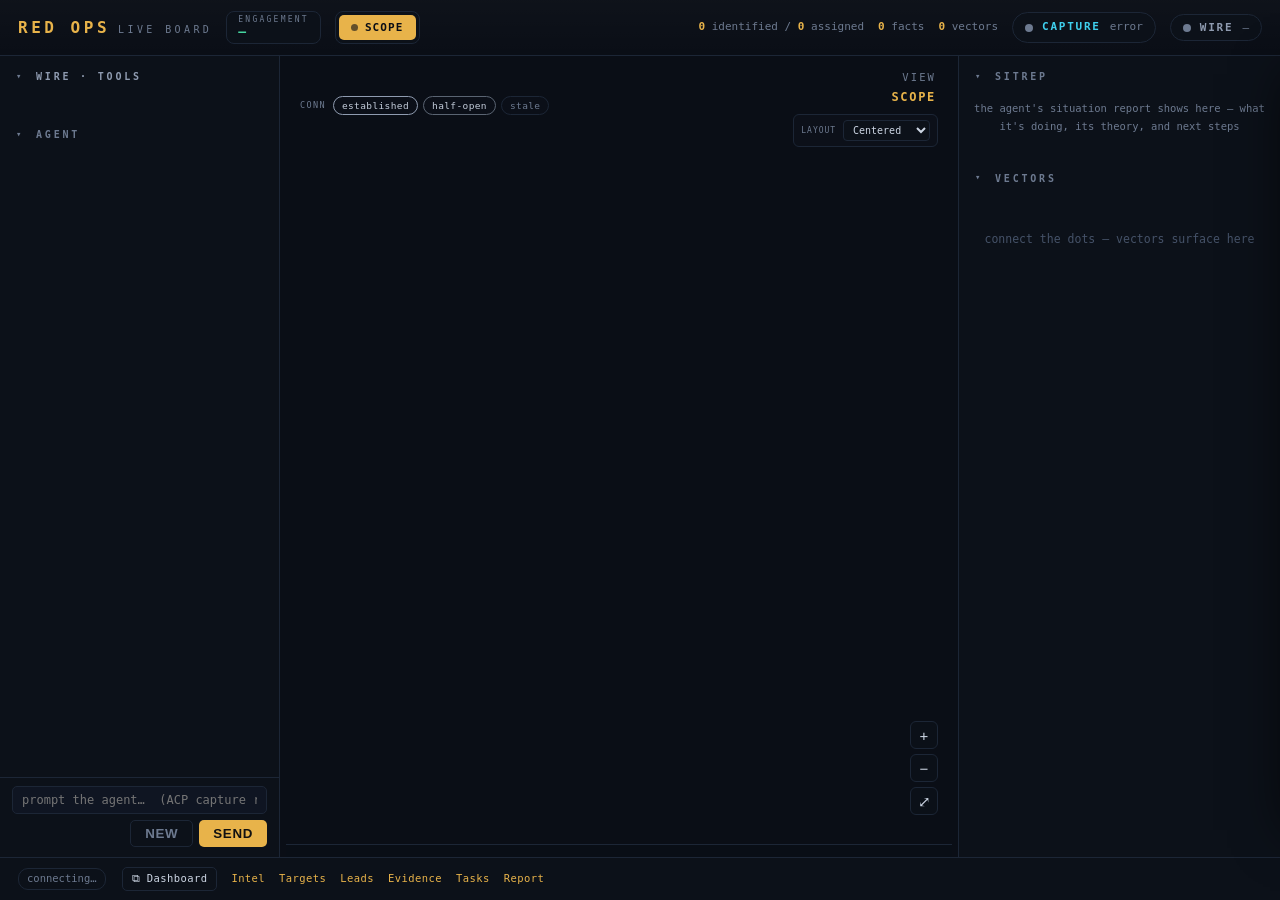
==== redops/static/board.html @ c642d0fd "Publish generic RedOps with complete report capture" ====
<!doctype html>
<html lang="en">
<head>
<meta charset="utf-8">
<meta name="viewport" content="width=device-width, initial-scale=1">
<title>RedOps — Live Board</title>
<style>
  :root{
    --ink:#0a0e16; --panel:#0f1522; --panel-2:#0c1119; --line:#1c2636;
    --text:#cdd6e4; --dim:#6d7a90; --faint:#455268;
    --amber:#e8b34a; --amber-dim:#9c7a34; --steel:#6f8fb8; --cyan:#3fd0ee;
    --teal:#45d6a0; --strike:#ff466a; --gold:#e8c24a;
    --mono:ui-monospace,"SF Mono","JetBrains Mono",Menlo,Consolas,monospace; color-scheme:dark;
  }
  *{box-sizing:border-box;margin:0;padding:0}
  html,body{height:100%}
  body{background:var(--ink);
    color:var(--text); font-family:var(--mono); font-size:13px; line-height:1.5; overflow:hidden;
    -webkit-font-smoothing:antialiased;}
  .app{display:grid; grid-template-rows:auto minmax(0,1fr) auto; height:100vh}
  header{display:flex; flex-wrap:wrap; align-items:center; gap:14px; padding:11px 18px; min-width:0; border-bottom:1px solid var(--line);
    background:linear-gradient(180deg, rgba(255,255,255,.02), transparent)}
  .brand b{font-size:16px; letter-spacing:.22em; color:var(--amber)}
  .brand span{font-size:10px; letter-spacing:.34em; color:var(--dim); margin-left:8px}
  .eng{display:flex; flex-direction:column; line-height:1.15; padding:3px 11px; border:1px solid var(--line);
    border-radius:8px; background:var(--panel-2); max-width:22vw}
  .eng .lbl{font-size:8px; letter-spacing:.28em; color:var(--dim)}
  .eng b{font-size:13px; color:var(--teal); white-space:nowrap; overflow:hidden; text-overflow:ellipsis}
  .switcher{display:flex; gap:2px; padding:3px; border:1px solid var(--line); border-radius:8px;
    background:var(--panel-2); max-width:46vw; min-width:0; overflow-x:auto}
  .switcher button{font-family:var(--mono); font-size:11px; letter-spacing:.1em; color:var(--dim);
    background:none; border:none; padding:6px 12px; border-radius:5px; cursor:pointer; transition:.15s;
    display:flex; align-items:center; gap:7px; white-space:nowrap}
  .switcher button:hover{color:var(--text); background:rgba(255,255,255,.03)}
  .switcher button.on{color:var(--ink); background:var(--amber); font-weight:600}
  .switcher button .st{width:7px;height:7px;border-radius:50%;background:var(--dim)}
  .switcher button .st.rooted{background:var(--teal);box-shadow:0 0 6px var(--teal)}
  .switcher button .st.foothold{background:var(--cyan);box-shadow:0 0 6px var(--cyan)}
  .switcher button .st.identified{background:var(--amber)}
  .switcher button .st.flagged{background:var(--strike)}
  .switcher button.on .st{background:rgba(10,14,22,.6);box-shadow:none}
  .spacer{flex:1}
  .stats{display:flex; gap:14px; font-size:11px; color:var(--dim)}
  .stats b{color:var(--amber); font-variant-numeric:tabular-nums}
  .agent{display:flex; align-items:center; gap:9px; font-size:11px; padding:6px 12px;
    border:1px solid var(--line); border-radius:20px; background:var(--panel-2)}
  .agent .dot{width:8px;height:8px;border-radius:50%;background:var(--dim)}
  .agent .dot.ok{background:var(--teal);box-shadow:0 0 10px var(--teal);animation:breathe 1.6s ease-in-out infinite}
  .agent .dot.off{background:var(--amber);box-shadow:0 0 8px rgba(232,179,74,.5)}
  .agent .dot.bad{background:var(--strike);box-shadow:0 0 10px var(--strike);animation:breathe 1s ease-in-out infinite}
  @keyframes breathe{0%,100%{opacity:.45}50%{opacity:1}}
  .agent b{color:var(--cyan); letter-spacing:.16em} .agent .stat{color:var(--dim)}
  .wpill{cursor:pointer; font-family:inherit; font-size:11px} .wpill:hover{border-color:var(--amber)}
  .wpill b{color:#8f9bb0}

  main{display:grid; grid-template-columns:min(35vw, var(--lw,280px)) 6px minmax(0,1fr) 6px min(35vw, var(--rw,322px)); min-height:0; min-width:0}
  /* drag-resize gutters (rail widths + pane heights); sizes persist */
  .gut{z-index:6}
  .gut.gv{cursor:col-resize} .gut.gv:hover,.gut.gv.drag{background:var(--amber)}
  .gut.gh{cursor:row-resize; flex:none; height:6px; margin:0 12px} .gut.gh:hover,.gut.gh.drag{background:var(--amber)}
  .rail{border-right:1px solid var(--line); display:flex; flex-direction:column; min-height:0; min-width:0; background:var(--panel-2)}
  .rail.right{border-right:none; border-left:1px solid var(--line)}
  .rail h2{font-size:10px; letter-spacing:.28em; color:var(--dim); padding:13px 16px 10px;
    display:flex; align-items:center; gap:8px}
  .rail h2::before{content:"";width:16px;height:1px;background:var(--amber-dim)}
  .rail h2.wirehead{color:#8f9bb0}
  .rail h2.wirehead::before{background:#6f8fb8}
  /* what's running right now */
  .running{display:none; flex:none; padding:0 12px 8px; flex-direction:column; gap:4px}
  .running .run-h{font-size:8.5px; letter-spacing:.18em; color:var(--dim); margin:2px 0 4px}
  .running .run{display:flex; align-items:center; gap:7px; font-size:10.5px; color:var(--text);
    padding:5px 8px; border:1px solid var(--line); border-radius:6px; background:rgba(63,208,238,.05)}
  .running .run.queued{background:rgba(232,179,74,.05); color:var(--dim)}
  .running .run .rd{width:7px; height:7px; border-radius:50%; background:var(--teal); flex:none;
    box-shadow:0 0 7px var(--teal); animation:pulse 1.1s ease-in-out infinite}
  .running .run.queued .rd{background:var(--amber); box-shadow:none; animation:none}
  .running .run b{color:var(--teal); font-weight:600} .running .run.queued b{color:var(--amber)}
  .running .run .rip{color:var(--steel,#8f9bb0)}
  .running .run .rt{margin-left:auto; color:var(--dim); font-variant-numeric:tabular-nums}
  /* HELD — waiting on the operator. Must read as a decision to make, not noise. */
  .running .run-h .held{color:var(--red,#e2564a); font-weight:700}
  .running .run.held{background:rgba(226,86,74,.09); border-color:rgba(226,86,74,.45); color:var(--text)}
  .running .run.held .rd{background:var(--red,#e2564a); box-shadow:none; animation:none}
  .running .run.held b{color:var(--red,#e2564a)}
  .running .run.held .rt{color:var(--red,#e2564a); font-weight:600}
  .running .run .qbtn{font-family:inherit; font-size:9.5px; padding:2px 7px; margin-left:6px;
    border-radius:4px; border:1px solid var(--line); background:transparent; color:var(--dim);
    cursor:pointer}
  .running .run .qbtn.go{border-color:var(--teal); color:var(--teal)}
  .running .run .qbtn:hover{background:rgba(255,255,255,.07)}
  @keyframes pulse{0%,100%{opacity:1}50%{opacity:.35}}
  /* collapsible panes */
  .pane{display:flex; flex-direction:column; min-height:0; min-width:0}
  .pane.grow{flex:1}
  .pane:not(.grow){flex:none; max-height:42%}   /* content-sized by default; drag sets an explicit height */
  .pane.collapsed{height:auto!important; max-height:none}
  .rail .pane + .pane .collapser{border-top:1px solid var(--line)}
  .collapser{cursor:pointer; user-select:none}
  .collapser::before{display:none}
  .collapser .cav{display:inline-block; width:12px; font-size:9px; color:var(--dim); transition:transform .15s}
  .pane.collapsed{flex:none; max-height:none}
  .pane.collapsed .cav{transform:rotate(-90deg)}
  .pane.collapsed .ticker,.pane.collapsed .vectors,.pane.collapsed .sitrep,
  .pane.collapsed .running,.pane.collapsed #promptbar{display:none}
  .ticker{flex:1; overflow-y:auto; padding:0 12px 14px; display:flex; flex-direction:column; gap:2px; min-height:0}
  .tick{display:grid; grid-template-columns:58px 1fr; gap:8px; align-items:start; padding:5px 6px;
    border-radius:4px; font-size:11.5px; animation:slideIn .28s ease}
  .tick .m{color:var(--text); word-break:break-word; white-space:pre-wrap}
  .tick.k-reasoning .m{color:var(--dim);font-style:italic}
  .tick.tk-mute{opacity:.4}
  /* the TYPE tag chip — scannable denotation per entry */
  .tk-lead{display:flex; flex-direction:column; gap:2px; margin-top:2px}
  .tk-time{font-size:8px; color:var(--dim); text-align:center; font-variant-numeric:tabular-nums; letter-spacing:.02em}
  .tk-tag{font-size:8px; font-weight:700; letter-spacing:.06em; text-align:center;
    padding:2px 0; border-radius:3px; border:1px solid transparent; white-space:nowrap; overflow:hidden}
  .d-think{color:#6a7688;border-color:#3a4353}
  .d-tool{color:#7fb2e8;border-color:#345168;background:rgba(63,120,200,.1)}
  .d-out{color:#3fd0ee;border-color:#2a5a66}
  .d-fact{color:#e8b34a;border-color:#6a5426;background:rgba(232,179,74,.1)}
  .d-perm{color:#ff8a5b;border-color:#7a4126;background:rgba(255,138,91,.12)}
  .d-prompt{color:#e8b34a;border-color:var(--amber);background:rgba(232,179,74,.16)}
  .d-wire{color:#8f9bb0;border-color:#3a4353}
  .d-cb{color:#ff466a;border-color:var(--red);background:rgba(255,70,106,.14)}
  .d-err{color:#ff466a;border-color:#7a2636} .d-act{color:#9fb0c8;border-color:#3a4353}
  .d-note{color:#5fb0c0;border-color:#2a4a52} .d-mute{color:#5a6472;border-color:#2a323e}
  .tick.clip{cursor:pointer} .tick.clip:hover{background:rgba(255,255,255,.035)}
  .tk-el{color:var(--dim);font-size:9px} .tk-full{color:var(--teal);font-size:10px;text-decoration:none;margin-left:6px}
  .tk-full:hover{text-decoration:underline}
  @keyframes slideIn{from{opacity:0;transform:translateX(-8px)}to{opacity:1;transform:none}}

  .board{position:relative; min-width:0; overflow:hidden}
  canvas{display:block; width:100%; height:100%; cursor:grab}
  canvas:active{cursor:grabbing}
  canvas.pick{cursor:pointer}
  .legend{position:absolute; left:0; right:0; bottom:0; display:flex; gap:12px; font-size:10px;
    color:var(--dim); padding:6px 12px; background:rgba(10,14,22,.96); border-top:1px solid var(--line);
    overflow-x:auto; white-space:nowrap; pointer-events:auto}
  .legend span{display:flex;align-items:center;gap:6px;flex:none} .legend i{width:9px;height:9px;border-radius:2px}
  .phase{position:absolute; right:16px; top:14px; font-size:10.5px; letter-spacing:.2em; color:var(--dim); text-align:right}
  .phase b{display:block;color:var(--amber);font-size:12px;letter-spacing:.14em;margin-top:2px}
  .layout-picker{position:absolute; right:14px; top:58px; z-index:4; display:flex; align-items:center; gap:7px;
    padding:5px 7px; border:1px solid var(--line); border-radius:6px; background:rgba(12,17,25,.92)}
  .layout-picker label{font-size:8px; letter-spacing:.12em; color:var(--dim)}
  .layout-picker select{font:10px var(--mono); color:var(--text); background:var(--panel-2);
    border:1px solid var(--line); border-radius:4px; padding:3px 5px; cursor:pointer}
  .layout-picker select:focus{outline:1px solid var(--amber)}
  .hint{position:absolute; left:50%; top:16px; transform:translateX(-50%); font-size:10.5px;
    letter-spacing:.1em; color:var(--faint); pointer-events:none}
  .boardempty{position:absolute; inset:0; display:grid; place-items:center; text-align:center;
    color:var(--faint); font-size:12px; line-height:1.8; pointer-events:none}

  .vectors{flex:1; overflow-y:auto; padding:4px 14px 14px; display:flex; flex-direction:column; gap:10px}
  /* SITREP — the agent's own "what/why" briefing, surfaced on the board */
  #pane-sitrep{flex:none; max-height:38%}
  /* A saved or dragged height must leave room for the pane below it. */
  .pane.resized{max-height:calc(100% - 96px)!important}
  .sitrep{flex:1; min-height:0; overflow-y:auto; padding:2px 12px 12px; display:flex; flex-direction:column; gap:7px}
  .sitrep .sr-row{display:flex; flex-direction:column; gap:2px}
  .sitrep .sr-l{font-size:8px; letter-spacing:.16em; color:var(--dim)}
  .sitrep .sr-v{font-size:11.5px; color:var(--text); line-height:1.35; white-space:pre-wrap; word-break:break-word;
    border-left:2px solid var(--line); padding-left:8px}
  .sitrep .sr-intent .sr-l{color:var(--amber)} .sitrep .sr-intent .sr-v{border-left-color:var(--amber)}
  .sitrep .sr-doing .sr-l{color:var(--teal)} .sitrep .sr-doing .sr-v{border-left-color:var(--teal)}
  .sitrep .sr-next .sr-l{color:var(--steel,#6f8fb8)} .sitrep .sr-next .sr-v{border-left-color:var(--steel,#6f8fb8)}
  .sr-ago{margin-left:auto; font-size:8px; letter-spacing:.05em; color:var(--dim); font-weight:400}
  .sr-stale{color:var(--amber); font-weight:600; letter-spacing:.04em}
  .sitrep .empty{color:var(--dim); font-size:10.5px; padding:4px 0}
  .empty{color:var(--faint); font-size:11.5px; text-align:center; padding:30px 10px; line-height:1.7}
  .card{border:1px solid var(--line); border-left:2px solid var(--edge,var(--steel)); border-radius:7px;
    background:linear-gradient(180deg, var(--wash,transparent), var(--panel)); padding:11px 12px}
  .card.op{--edge:var(--strike); --wash:rgba(255,70,106,.06)}
  .card.lead{--edge:var(--amber); --wash:rgba(232,179,74,.05)}
  .card .top{display:flex; align-items:center; justify-content:space-between; gap:8px; margin-bottom:6px}
  .card .rule{font-size:9px; letter-spacing:.14em; color:var(--edge); border:1px solid var(--edge);
    padding:2px 6px; border-radius:4px; opacity:.85}
  .card .sc{font-size:10.5px; color:var(--amber); font-variant-numeric:tabular-nums}
  .card h3{font-size:12.5px; color:#e9eef6; margin-bottom:5px; font-weight:600; line-height:1.35}
  .card p{font-size:11px; color:var(--dim); line-height:1.5; margin-bottom:8px}
  .card .facts{display:flex; flex-direction:column; gap:3px} .card .fct{font-size:10px; color:var(--steel)}
  .card .fct b{color:var(--amber);font-weight:500}
  .card .seen{font-size:9px; letter-spacing:.1em; color:var(--strike); margin-top:8px} .card .seen::before{content:"◉ "}

  footer{display:flex; align-items:center; gap:16px; padding:9px 18px; border-top:1px solid var(--line);
    font-size:10.5px; color:var(--dim); background:var(--panel-2)}
  footer .toollinks{display:flex; flex-wrap:wrap; gap:14px; align-items:center; flex:1 1 auto; min-width:0}
  footer a{color:var(--amber); text-decoration:none; letter-spacing:.04em} footer a:hover{text-decoration:underline}
  footer .toollinks a:first-child{color:var(--text); border:1px solid var(--line); padding:3px 9px; border-radius:5px}
  footer .toollinks a:first-child:hover{border-color:var(--amber); text-decoration:none}
  /* the composer lives at the bottom of the AGENT pane — one chat with the LLM */
  #promptbar{display:flex; flex-direction:column; gap:6px; flex:none; min-width:0;
    padding:8px 12px 10px; border-top:1px solid var(--line); background:var(--panel-2)}
  #promptin{width:100%; box-sizing:border-box; background:var(--panel,#111); color:var(--text);
    border:1px solid var(--line); border-radius:5px; padding:6px 9px; font-family:inherit; font-size:12px}
  #promptin:focus{outline:none; border-color:var(--amber)}
  .composerbtns{display:flex; gap:6px; justify-content:flex-end}
  #promptbar button{background:var(--amber); color:#111; border:0; border-radius:5px;
    padding:5px 14px; font-weight:600; letter-spacing:.05em; cursor:pointer}
  #promptbar button:disabled{opacity:.4; cursor:not-allowed}
  #promptbar #newconvo{background:transparent; color:var(--dim); border:1px solid var(--line)}
  /* "what's running now" strip + STOP */
  .agentrun{flex:none; display:flex; align-items:center; gap:8px; margin:0 12px 6px;
    padding:7px 9px; border:1px solid var(--amber); border-radius:7px; background:rgba(232,179,74,.08)}
  .agentrun .ar-dot{width:8px;height:8px;border-radius:50%;background:var(--amber);flex:none;
    box-shadow:0 0 8px var(--amber); animation:arpulse 1.1s ease-in-out infinite}
  @keyframes arpulse{0%,100%{opacity:.35}50%{opacity:1}}
  .agentrun .ar-body{flex:1; min-width:0}
  .agentrun .ar-h{font-size:8.5px; letter-spacing:.16em; color:var(--amber)}
  .agentrun .ar-prompt{font-size:11px; color:var(--text); white-space:nowrap; overflow:hidden; text-overflow:ellipsis}
  .agentrun #ar-stop{flex:none; font-family:var(--mono); font-size:10px; font-weight:700; padding:5px 9px;
    border-radius:5px; cursor:pointer; border:1px solid var(--red); color:var(--red); background:rgba(255,70,106,.08)}
  .agentrun #ar-stop:hover{background:rgba(255,70,106,.2)}
  /* stalled = "running" but no events for a while (likely stuck, not busy) */
  .agentrun.stalled{border-color:var(--red); background:rgba(255,70,106,.08)}
  .agentrun.stalled .ar-dot{background:var(--red); box-shadow:0 0 8px var(--red); animation:none}
  .agentrun.stalled .ar-h{color:var(--red)}
  .ar-stall{color:var(--red); font-weight:700}
  /* scope zoom controls */
  .zoomui{position:absolute; right:14px; bottom:42px; display:flex; flex-direction:column; gap:5px; z-index:4}
  .zoomui button{width:28px; height:28px; border:1px solid var(--line); background:rgba(12,17,25,.85);
    color:var(--text); border-radius:6px; font-size:15px; cursor:pointer; line-height:1}
  .zoomui button:hover{border-color:var(--amber); color:var(--amber)}
  /* connection filter */
  .flowfilter{position:absolute; left:14px; top:40px; display:flex; align-items:center; gap:5px; z-index:4}
  .flowfilter .ff-l{font-size:8.5px; letter-spacing:.16em; color:var(--dim); margin-right:2px}
  .flowfilter button{font-family:var(--mono); font-size:9.5px; letter-spacing:.04em; cursor:pointer;
    padding:3px 8px; border-radius:11px; border:1px solid var(--line); background:rgba(12,17,25,.7);
    color:var(--dim)}
  .flowfilter button.on{color:#c3ccda; border-color:#5a6472}
  .flowfilter button[data-b="est"].on{color:#c3ccda; border-color:#8f9bb0}
  .flowfilter button[data-b="stale"].on{color:#8a93a2; border-color:#48505e}
  .flowfilter button:hover{border-color:var(--amber)}
  /* connection (thread) details popup */
  #flowpop{position:fixed; display:none; z-index:60; width:250px; background:rgba(12,17,25,.97);
    border:1px solid var(--line); border-left:2px solid #8f9bb0; border-radius:7px; padding:10px 12px;
    box-shadow:0 16px 44px -16px #000; font-size:11px; color:var(--text)}
  #flowpop .fp-h{font-size:9px; letter-spacing:.16em; color:#8f9bb0; margin-bottom:6px}
  #flowpop .fp-h.in{color:var(--strike)}
  #flowpop.in{border-left-color:var(--strike)}
  #flowpop .fp-r{font-size:12px; margin-bottom:4px} #flowpop .fp-r b{color:var(--text)}
  #flowpop .fp-p{color:var(--dim); font-size:10px}
  #flowpop .fp-s{color:var(--steel,#8f9bb0); margin-bottom:5px} #flowpop .fp-s b{color:var(--amber)}
  #flowpop .fp-t{color:var(--dim); font-size:9.5px; line-height:1.5; margin-bottom:7px}
  #flowpop .fp-w{color:var(--dim); font-size:10.5px; line-height:1.5; border-top:1px solid var(--line); padding-top:7px}
  #permwrap{position:fixed; right:16px; bottom:60px; width:360px; max-width:calc(100vw - 32px);
    display:flex; flex-direction:column; gap:8px; z-index:40}
  .permcard{background:var(--panel,#141414); border:1px solid var(--amber); border-radius:8px;
    padding:10px 12px; box-shadow:0 6px 24px rgba(0,0,0,.5)}
  .permcard .ptool{font-weight:600; color:var(--amber); margin-bottom:4px}
  .permcard pre{white-space:pre-wrap; word-break:break-word; margin:4px 0; font-size:11px;
    color:var(--text); max-height:120px; overflow:auto}
  .permcard .pverdict{font-size:11px; margin:4px 0}
  .permcard .pverdict.inscope{color:#6fcf6f} .permcard .pverdict.oos{color:#e06c6c}
  .permcard .popts{display:flex; gap:6px; flex-wrap:wrap; margin-top:6px}
  .permcard .popts button{background:transparent; color:var(--text); border:1px solid var(--line);
    border-radius:5px; padding:4px 9px; cursor:pointer; font-family:inherit; font-size:11px}
  .permcard .popts button:hover{border-color:var(--amber); color:var(--amber)}
  .pill{padding:2px 8px;border:1px solid var(--line);border-radius:10px;color:var(--dim)}
  /* node inspector (see + do) */
  #inspector{position:fixed; top:50px; right:0; bottom:46px; width:390px; max-width:94vw;
    background:linear-gradient(180deg,#0f1522,#0c1119); border-left:1px solid var(--line);
    transform:translateX(102%); transition:transform .22s cubic-bezier(.2,.8,.2,1); z-index:45;
    display:flex; flex-direction:column; box-shadow:-24px 0 50px -24px rgba(0,0,0,.7)}
  #inspector.open{transform:none}
  #inspector .ihead{display:flex; align-items:flex-start; gap:10px; padding:14px 16px 10px; border-bottom:1px solid var(--line)}
  #inspector .ihead .tt{flex:1; min-width:0}
  #inspector .ihead h3{font-size:15px; color:#eef2f8; word-break:break-all; line-height:1.25}
  #inspector .ihead .meta{font-size:10.5px; color:var(--dim); letter-spacing:.08em; margin-top:3px}
  #inspector .ihead .badge{display:inline-block; font-size:9px; letter-spacing:.12em; padding:2px 7px;
    border-radius:4px; border:1px solid currentColor; margin-right:5px}
  #inspector .x{background:none; border:0; color:var(--dim); font-size:20px; cursor:pointer; line-height:1; padding:0 2px}
  #inspector .x:hover{color:var(--text)}
  #inspector .ibody{flex:1; overflow-y:auto; padding:12px 16px 18px}
  #inspector .sect{margin-bottom:16px}
  #inspector .sect h4{font-size:9.5px; letter-spacing:.24em; color:var(--dim); margin-bottom:8px;
    display:flex; align-items:center; gap:8px}
  #inspector .sect h4::before{content:"";width:14px;height:1px;background:var(--amber-dim)}
  #inspector .actions{display:flex; flex-wrap:wrap; gap:6px}
  #inspector .act{font-family:inherit; font-size:11px; letter-spacing:.03em; padding:7px 11px; cursor:pointer;
    border-radius:6px; border:1px solid var(--line); background:var(--panel-2); color:var(--text); transition:.14s}
  #inspector .act:hover{border-color:var(--amber); color:var(--amber); box-shadow:0 0 12px -4px var(--amber)}
  #inspector .act.go{border-color:var(--amber); color:var(--amber); background:rgba(232,179,74,.08)}
  #inspector .act.state{border-color:var(--cyan); color:var(--cyan)}
  #inspector .act.state.on{border-color:var(--cyan); color:#0c1119; background:var(--cyan)}
  #inspector .act.tool{border-color:var(--teal); color:var(--teal)}
  #inspector .act.tool:hover{box-shadow:0 0 12px -4px var(--teal)}
  #inspector .row{font-size:11.5px; color:var(--text); padding:5px 8px; border-radius:5px; margin-bottom:3px;
    background:rgba(255,255,255,.02); display:flex; gap:8px; align-items:baseline}
  #inspector .row .p{color:var(--amber); flex:none} #inspector .row .o{color:var(--steel); word-break:break-all}
  #inspector .row.vec{border-left:2px solid var(--strike); background:rgba(255,70,106,.05)}
  #inspector .row.ev{background:none; padding:3px 0; color:var(--dim); font-size:10.5px}
  #inspector .row.ev.k-output{color:var(--teal)} #inspector .row.ev.k-fact{color:var(--amber)}
  #inspector .none{color:var(--faint); font-size:11px; font-style:italic}
  #inspector .reveal{cursor:pointer; border-bottom:1px dotted var(--dim)}
  #toast{position:fixed; left:50%; bottom:64px; transform:translateX(-50%) translateY(20px); opacity:0;
    background:var(--panel); border:1px solid var(--amber); color:var(--amber); padding:8px 16px;
    border-radius:8px; font-size:12px; z-index:60; transition:.25s; pointer-events:none; max-width:70vw}
  #toast.show{opacity:1; transform:translateX(-50%)}
  /* scan menu */
  .scoverlay{position:fixed; inset:0; background:rgba(0,0,0,.55); z-index:70; display:flex;
    align-items:center; justify-content:center}
  .scmenu{width:min(420px,92vw); background:var(--panel); border:1px solid var(--amber);
    border-radius:12px; box-shadow:0 20px 60px -20px #000; overflow:hidden; font-size:12px}
  .scmenu .schead{display:flex; align-items:center; gap:8px; padding:12px 14px; border-bottom:1px solid var(--line);
    color:var(--amber); letter-spacing:.03em; font-weight:600}
  .scmenu .schead .dim{color:var(--dim); font-weight:400} .scmenu .schead .x{margin-left:auto; background:none;
    border:none; color:var(--dim); font-size:18px; cursor:pointer}
  .scpresets{display:flex; flex-wrap:wrap; gap:6px; padding:12px 14px; border-bottom:1px solid var(--line)}
  .scp{font-family:inherit; font-size:11px; padding:5px 10px; border-radius:14px; cursor:pointer;
    border:1px solid var(--line); background:var(--panel-2); color:var(--steel)}
  .scp.on,.scp:hover{border-color:var(--amber); color:var(--amber)}
  .scfields{padding:10px 14px; display:flex; flex-direction:column; gap:8px; max-height:44vh; overflow-y:auto}
  .scf{display:flex; align-items:center; gap:8px; color:var(--text)}
  .scf span{color:var(--steel); min-width:120px} .scf.inline span{min-width:auto}
  .scf select,.scf input[type=text],.scf input[type=number]{font-family:inherit; font-size:11px; background:var(--panel-2);
    border:1px solid var(--line); color:var(--text); border-radius:5px; padding:4px 7px; flex:1}
  .scf input[type=checkbox]{accent-color:var(--amber)}
  .scfoot{display:flex; align-items:center; gap:12px; padding:12px 14px; border-top:1px solid var(--line)}
  .scstart{margin-left:auto; font-family:inherit; font-size:12px; padding:8px 16px; border-radius:7px; cursor:pointer;
    border:1px solid var(--amber); background:rgba(232,179,74,.12); color:var(--amber); font-weight:600}
  .scstart:hover{background:rgba(232,179,74,.22)}
  #inspector .qbtn{font-family:inherit; font-size:10px; padding:2px 7px; margin-left:6px; border-radius:4px;
    cursor:pointer; border:1px solid var(--line); background:var(--panel-2); color:var(--steel)}
  #inspector .qbtn.go{border-color:var(--teal); color:var(--teal)}
  ::-webkit-scrollbar{width:8px} ::-webkit-scrollbar-thumb{background:var(--line);border-radius:4px}
  @media (prefers-reduced-motion:reduce){*{animation-duration:.01ms!important}}
  /* wire sensor config + monitor popover */
  .wcfg{position:fixed; top:44px; right:12px; z-index:60; width:288px; background:var(--panel-2);
    border:1px solid var(--line); border-radius:8px; padding:12px; box-shadow:0 18px 40px -18px rgba(0,0,0,.8);
    font-family:var(--mono); display:flex; flex-direction:column; gap:8px}
  .wcfg-h{font-size:9px; letter-spacing:.18em; color:var(--dim); display:flex; justify-content:space-between; align-items:center}
  .wcfg-l{font-size:9px; letter-spacing:.1em; color:var(--steel); margin-bottom:-4px}
  .wcfg select{font-family:var(--mono); font-size:11px; background:var(--panel); color:var(--text);
    border:1px solid var(--line); border-radius:5px; padding:5px 6px; width:100%}
  .wcfg-scope{font-size:10px; color:var(--steel)}
  .wcfg-scope b{color:var(--teal)}
  .wcfg-mon{font-size:10px; color:var(--steel); border:1px solid var(--line); border-radius:6px;
    padding:7px 8px; background:var(--panel); display:flex; flex-direction:column; gap:3px}
  .wcfg-mon .r{display:flex; justify-content:space-between; gap:8px}
  .wcfg-mon .r span:last-child{color:var(--text)}
  .wcfg-mon .st-live{color:var(--teal)} .wcfg-mon .st-off{color:var(--dim)} .wcfg-mon .st-bad{color:var(--red)}
  .wcfg-row{display:flex; gap:6px; margin-top:2px}
  .wcfg-row button{flex:1; font-family:var(--mono); font-size:10.5px; padding:6px; border-radius:5px;
    cursor:pointer; border:1px solid var(--line); background:var(--panel); color:var(--steel)}
  .wcfg-row button.go{border-color:var(--teal); color:var(--teal)}
  .wcfg-row button.go:hover{background:rgba(63,208,238,.12)}
  .wcfg-x{cursor:pointer; color:var(--dim); font-size:13px; line-height:1}
  @media (max-width:1100px){
    body{overflow:auto}
    .app{height:auto; min-height:100vh}
    header .switcher{flex:1 1 280px; max-width:none}
    main{grid-template-columns:minmax(0,1fr) minmax(0,1fr); grid-template-rows:minmax(480px,70vh) minmax(440px,65vh)}
    main>.board{grid-column:1/-1; grid-row:1}
    main>.rail.left{grid-column:1; grid-row:2}
    main>.rail.right{grid-column:2; grid-row:2}
    main>.gut.gv{display:none}
    footer{flex-wrap:wrap}
  }
  @media (max-width:650px){
    main{display:flex; flex-direction:column}
    main>.board{order:0; height:70vh; min-height:480px; flex:none}
    main>.rail.right{order:1}
    main>.rail.left{order:2}
    main>.rail{height:60vh; min-height:380px; flex:none}
    header .stats{flex-wrap:wrap}
  }
</style>
</head>
<body>
<div class="app">
  <header>
    <div class="brand"><b>RED&nbsp;OPS</b><span>LIVE&nbsp;BOARD</span></div>
    <div class="eng" id="engchip" title="Active engagement"><span class="lbl">ENGAGEMENT</span><b id="engname">—</b></div>
    <nav class="switcher" id="switcher"></nav>
    <div class="spacer"></div>
    <div class="stats"><span><b id="s-tgt">0</b> identified / <b id="s-assigned">0</b> assigned</span><span><b id="s-fact">0</b> facts</span>
      <span><b id="s-opp">0</b> vectors</span></div>
    <div class="agent" title="Live capture status (ACP session or wiretail)"><span class="dot" id="dot"></span><b>CAPTURE</b><span class="stat" id="astat">—</span></div>
    <button class="agent wpill" id="wpill" title="Wire sensor (tcpdump) — click to start/stop packet capture"><span class="dot" id="wdot"></span><b>WIRE</b><span class="stat" id="wstat">—</span></button>
  </header>
  <div id="wcfg" class="wcfg" style="display:none">
    <div class="wcfg-h"><span>WIRE SENSOR · tcpdump</span><span class="wcfg-x" id="wcfg-close">✕</span></div>
    <label class="wcfg-l">Interface</label>
    <select id="wcfg-if"></select>
    <div class="wcfg-scope" id="wcfg-scope"></div>
    <div class="wcfg-mon" id="wcfg-mon"></div>
    <div class="wcfg-row">
      <button id="wcfg-start" class="go">Start</button>
      <button id="wcfg-stop">Stop</button>
    </div>
  </div>
  <main>
    <aside class="rail left">
      <section class="pane" id="pane-wire">
        <h2 class="collapser wirehead" data-pane="pane-wire"><span class="cav">▾</span>WIRE · TOOLS</h2>
        <div class="running" id="running"></div>
        <div class="ticker" id="ticker-wire"></div>
      </section>
      <div class="gut gh" id="gutWire" title="drag to resize"></div>
      <section class="pane grow" id="pane-agent">
        <h2 class="collapser" data-pane="pane-agent"><span class="cav">▾</span>AGENT</h2>
        <div class="ticker" id="ticker-agent"></div>
        <div id="agentrun" class="agentrun" style="display:none">
          <span class="ar-dot"></span>
          <div class="ar-body"><div class="ar-h">RUNNING&nbsp;<span id="ar-since"></span></div>
            <div class="ar-prompt" id="ar-prompt" title="the prompt driving the current turn"></div></div>
          <button type="button" id="ar-stop" title="Cancel the current agent turn">⊗&nbsp;STOP</button>
        </div>
        <form id="promptbar" autocomplete="off">
          <input id="promptin" type="text" placeholder="prompt the agent…  (ACP capture required)" />
          <div class="composerbtns">
            <button type="button" id="newconvo" title="Start a fresh agent conversation — clears the resumed history so your prompt lands on a clean agent">NEW</button>
            <button type="submit">SEND</button>
          </div>
        </form>
      </section>
    </aside>
    <div class="gut gv" id="gutL" title="drag to resize the left panel"></div>
    <section class="board">
      <canvas id="cv"></canvas>
      <div class="hint" id="hint"></div>
      <div class="phase">VIEW<b id="phase">SCOPE</b></div>
      <div class="layout-picker" id="layout-picker">
        <label for="layoutsel">LAYOUT</label>
        <select id="layoutsel" aria-label="Scope map layout">
          <option value="centered">Centered</option>
          <option value="sides">Two sides</option>
          <option value="grid">Grid</option>
        </select>
      </div>
      <div class="flowfilter" id="flowfilter" title="Which connections to show on the map">
        <span class="ff-l">CONN</span>
        <button data-b="est" class="on">established</button>
        <button data-b="syn" class="on">half-open</button>
        <button data-b="stale">stale</button>
      </div>
      <div class="zoomui"><button id="zoomin" title="Zoom in">+</button><button id="zoomout" title="Zoom out">−</button><button id="zoomrst" title="Reset view">⤢</button></div>
      <div class="boardempty" id="bempty"></div>
      <div class="legend" id="legend"></div>
    </section>
    <div class="gut gv" id="gutR" title="drag to resize the right panel"></div>
    <aside class="rail right">
      <section class="pane" id="pane-sitrep">
        <h2 class="collapser" data-pane="pane-sitrep"><span class="cav">▾</span>SITREP<span class="sr-ago" id="sr-ago"></span></h2>
        <div class="sitrep" id="sitrep"><div class="empty">the agent's situation report shows here — what it's doing, its theory, and next steps</div></div>
      </section>
      <div class="gut gh" id="gutSit" title="drag to resize"></div>
      <section class="pane grow" id="pane-vec">
        <h2 class="collapser" data-pane="pane-vec"><span class="cav">▾</span>VECTORS</h2>
        <div class="vectors" id="vectors"><div class="empty">connect the dots — vectors surface here</div></div>
      </section>
    </aside>
  </main>
  <div id="permwrap"></div>
  <div id="flowpop"></div>
  <div id="inspector"></div>
  <div id="toast"></div>
  <footer>
    <span class="pill" id="conn">connecting…</span>
    <nav class="toollinks">
      <a href="/">⧉ Dashboard</a><a href="/#intel">Intel</a><a href="/#targets">Targets</a>
      <a href="/#leads">Leads</a><a href="/#evidence">Evidence</a><a href="/#objtasks">Tasks</a>
      <a href="/#report">Report</a>
    </nav>
  </footer>
</div>

<script>
"use strict";
const MONO='ui-monospace,"SF Mono",Menlo,monospace';
const $=s=>document.querySelector(s);
const esc=s=>String(s??"").replace(/[&<>"]/g,c=>({"&":"&amp;","<":"&lt;",">":"&gt;",'"':"&quot;"}[c]));
// confirmation lifecycle marker: claimed (unverified) ◍ · observed ◉ · confirmed ✓
const _STAGE_DOT={claimed:'<span title="claimed — a source asserts it, unverified" style="color:#6a7688">◍</span>',
  observed:'<span title="observed — we saw it ourselves" style="color:#8f9bb0">◉</span>',
  confirmed:'<span title="confirmed — verified or exploited" style="color:#3fd0ee">✓</span>'};
const stageDot=st=>_STAGE_DOT[st]||_STAGE_DOT.claimed;
// a node's certainty = the strongest stage among the facts touching it. Identity is
// the node's hue (TYPECOL); certainty is its treatment — ghost/solid/glow. Memoized
// per graph load (cleared in loadGraph).
const _STAGE_RANK={claimed:0,observed:1,confirmed:2};
let _nodeStageMemo=new Map();
function nodeStage(id){
  if(_nodeStageMemo.has(id))return _nodeStageMemo.get(id);
  let best=-1;
  for(const e of allFacts){if(e.from!==id&&e.to!==id)continue;
    const r=_STAGE_RANK[e.stage]; if(r!==undefined&&r>best)best=r;}
  if(best<0){const n=byId[id]; best=(n&&n.meta&&n.meta.origin==="candidate")?0:1;} // no edges: exists => observed
  const st=best>=2?"confirmed":best===1?"observed":"claimed";
  _nodeStageMemo.set(id,st); return st;
}
async function api(p){const r=await fetch(p);if(!r.ok)throw new Error(p+" "+r.status);return r.json();}
// Prove operator-ness on every same-origin request. `actor` in a request body is
// attribution only — the server decides operator vs agent from this token, so a
// self-declared actor can't walk through the approval gate.
(function(){const _f=window.fetch;window.fetch=function(u,o){o=o||{};
  const t=window.REDOPS_OPERATOR_TOKEN;
  if(t&&(typeof u==="string")&&(u.startsWith("/")||u.startsWith(location.origin))){
    o.headers=Object.assign({},o.headers,{"X-Redops-Operator":t});}
  return _f(u,o);};})();

const cv=$("#cv"), ctx=cv.getContext("2d");
let W=0,H=0,dpr=1;
function resize(){const r=cv.parentElement.getBoundingClientRect();dpr=Math.min(devicePixelRatio||1,2);
  W=r.width;H=r.height;cv.width=W*dpr;cv.height=H*dpr;ctx.setTransform(dpr,0,0,dpr,0,0);
  layoutScope();detailLayoutKey="";}
addEventListener("resize",resize);
if(window.ResizeObserver)new ResizeObserver(resize).observe(cv.parentElement);

const TYPECOL={host:"#e8b34a",service:"#6f8fb8",credential:"#e8c24a",file:"#9c7a34",config:"#9c7a34",
  endpoint:"#7f9cc0",user:"#c98a3a",privilege:"#ff8a5b",network:"#6d7a90",vuln:"#ff466a",
  agent:"#b07cff",model:"#7c9dff","rag-store":"#3fd0a0",collection:"#3fb0d0",token:"#e8c24a",prompt:"#d07ccf",
  principal:"#c98a3a",secret:"#e8c24a",framework:"#8fb04a",
  other:"#6d7a90"};
// how credential material entered → confidence colour + label + whether it's a guess
const ORIGIN={candidate:{c:"#e8b34a",l:"candidate · a guess (unverified)",dim:true},
  observed:{c:"#8fa0b8",l:"observed in the wild"},
  recovered:{c:"#45d6a0",l:"recovered from a real source"},
  operator:{c:"#b07cff",l:"operator-entered by hand"}};
const STATCOL={unidentified:"#455268",identified:"#e8b34a",foothold:"#3fd0ee",rooted:"#45d6a0",flagged:"#ff466a"};
function hexc(c,a){const n=parseInt(c.slice(1),16);return `rgba(${n>>16&255},${n>>8&255},${n&255},${a})`;}
function shortLabel(name){let s=(name||"").replace(/^https?:\/\//,"");   // drop scheme
  return s.length>22 ? s.slice(0,10)+"…"+s.slice(-10) : s;}             // middle-ellipsis long names
function hexPath(x,y,r){ctx.beginPath();for(let i=0;i<6;i++){const a=Math.PI/6+i*Math.PI/3;
  const px=x+Math.cos(a)*r,py=y+Math.sin(a)*r;i?ctx.lineTo(px,py):ctx.moveTo(px,py);}ctx.closePath();}

let engId=null, level="scope";
let targets=[], gnodes=[], gedges=[], allFacts=[], byId={}, opps=[], toolSpecs={}, hostMeta={};
let tnodes={}, reveals={};           // scope target-nodes + reveal flash times
// live animation layer (fed by the real SSE event stream)
let heat={};        // target_id -> last-activity ts (drives the frontier glow)
let motions=[];     // transient pulses op->node: {tid, t0, color, life}
let agentFocus=null;// target_id the agent most recently touched (the "hands")
let scanRuns={};    // target_id -> {running, queued} — GROUND TRUTH from the tool
                    // queue, so a scan animates for its whole real duration, not a
                    // decaying guess. Polled fast + kicked on every enqueue/approve.

async function loadRuns(){
  try{
    const q=await api(`/api/tools/queue?engagement_id=${engId}`);
    const m={};
    for(const r of q){ if(r.target_id==null)continue;
      const s=m[r.target_id]||(m[r.target_id]={running:false,queued:false});
      if(r.status==="running")s.running=true; else s.queued=true; }
    scanRuns=m;
    renderRunning(q);
  }catch(e){}
}
function elapsed(iso){const t=Date.parse(iso);if(isNaN(t))return"";
  let s=Math.max(0,Math.round((Date.now()-t)/1000));
  return s<60?s+"s":Math.floor(s/60)+"m"+String(s%60).padStart(2,"0")+"s";}
function ipFor(tid){const t=tnodes[tid];return t?(t.ip||t.hostname||""):"";}
function renderRunning(q){const box=$("#running");if(!box)return;
  const act=(q||[]).filter(r=>r.status==="running"||r.status==="ready"||r.status==="queued");
  if(!act.length){box.style.display="none";box.innerHTML="";return;}
  const nrun=act.filter(r=>r.status==="running").length;
  const held=act.filter(r=>r.status==="queued").length;
  box.style.display="flex";
  box.innerHTML=`<div class="run-h">RUNNING · ${nrun} active`
    +(held?` · <span class="held">${held} HELD</span>`:"")
    +(act.length-nrun-held?` · ${act.length-nrun-held} ready`:"")+`</div>`+
    act.map(r=>{const run=r.status==="running",q_=r.status==="queued";
      // a free-form `run` has no target — show the command, else it's a blank row
      const what=ipFor(r.target_id)||r.ip||(r.tool==="run"?(r.command||""):"");
      let risk="";try{risk=(JSON.parse(r.params_json||"{}").risk)||"";}catch(e){}
      const why=risk==="destructive"?" ⛔":"";
      return `<div class="run ${run?"":(q_?"held":"queued")}"><span class="rd"></span>`+
        `<b>${esc(r.tool)}${why}</b><span class="rip" title="${esc(what)}">${esc(what.slice(0,58))}</span>`+
        `<span class="rt">${run?elapsed(r.started_at):(q_?"needs approval":"ready")}</span>`+
        (q_?`<button class="qbtn go" data-appr="${r.id}">approve</button>`
           +`<button class="qbtn" data-canc="${r.id}">✕</button>`:"")+`</div>`;}).join("");
  box.querySelectorAll("[data-appr]").forEach(b=>b.addEventListener("click",
    e=>{e.stopPropagation();approveRun(+b.dataset.appr);}));
  box.querySelectorAll("[data-canc]").forEach(b=>b.addEventListener("click",
    e=>{e.stopPropagation();cancelRun(+b.dataset.canc);}));}
let vecSeen={};     // vector edge key -> first-seen ts (drives the draw-in)
let noise=[];       // recent wire-flow timestamps -> OPSEC noise gauge (last 10s)
let liveFlows=[];   // open connections right now (the live state of the wire)
let drops=[];       // transient teardown flashes: {tid, jit, t0}
let wirePkts=0;     // observed packets in the recent window -> OPSEC noise gauge
// which connection buckets to show on the map. half-open SYNs that never reply
// (and established links that go quiet) age into 'stale' and drop off by default.
let flowShow={est:true, syn:true, stale:false};
const STALE_SYN=15, STALE_EST=120;   // seconds of silence before a flow is 'old'
function flowBucket(f){
  const age=(Date.now()-Date.parse(f.last_seen))/1000;
  if(f.state==="established") return age>STALE_EST?"stale":"est";
  return age>STALE_SYN?"stale":"syn";        // syn / half-open / other
}
function flowVisible(f){return flowShow[flowBucket(f)];}
function jitFor(dp){return dp!=null?(((dp*53)%37)-18):0;}   // stable per-port fan offset
let _flowsT=null;
function scheduleFlows(){if(_flowsT)return;_flowsT=setTimeout(()=>{_flowsT=null;loadFlows();},500);}
async function loadFlows(){try{const f=await api(`/api/flows${engId?`?engagement_id=${engId}`:""}`);
  liveFlows=f.filter(x=>x.state!=="closed");
  // wire noise = packets observed in the recent window (incl. closed/refused
  // probes — a port scan's RSTs are noise too), a truer "how loud am I".
  const cut=Date.now()-12000;
  wirePkts=f.reduce((n,x)=>{const t=Date.parse(x.last_seen);
    return n+((!isNaN(t)&&t>=cut)?(x.packets||0):0);},0);
}catch(e){}}
function srcColor(s){return s==="user"?"#e8b34a":(s==="acp"||s==="wire"||s==="transcript"||s==="agent")?"#3fd0ee":"#6f8fb8";}
// an event just happened — turn it into motion on the board
function onLiveEvent(ev){
  let meta={}; try{meta=JSON.parse(ev.meta_json||"{}");}catch(_){}
  const wire=ev.kind==="flow"||ev.kind==="callback";  // observed packet, not inferred
  // A connection ray means the agent's HANDS are on a host — a tool/command and its
  // output, or teardown. Pure COGNITION (reasoning/message/note/thought/fact) is not
  // a connection: the agent merely thinking about — or naming — a host must NOT draw
  // one, or every active turn looks like it's hitting a node when it isn't.
  const handsOn=ev.kind==="action"||ev.kind==="output"||ev.kind==="tool_call"||ev.kind==="flowclose";
  if(!wire&&!handsOn)return;
  let tid=ev.target_id;
  // fall back to any scope host whose IP/hostname is named in the event text, so
  // a connection to a remote host animates even if the backend didn't attribute
  // it (scans, ssh, curl, psql — anything that names the host).
  if((tid==null||!tnodes[tid])&&(meta.remote||ev.text)){
    for(const t of Object.values(tnodes)){
      if((meta.remote&&t.ip===meta.remote)||
         (ev.text&&t.ip&&ev.text.includes(t.ip))||
         (ev.text&&t.hostname&&t.hostname.length>2&&ev.text.includes(t.hostname))){tid=t.id;break;}}
  }
  if(tid==null||!tnodes[tid])return;
  const now=performance.now();
  heat[tid]=now;                                   // ② frontier: this host is hot
  if(ev.kind==="flowclose"){                        // a connection ended
    drops.push({tid,jit:jitFor(meta.dport),t0:now,refused:!!meta.refused});
    if(drops.length>80)drops.splice(0,drops.length-80);
    scheduleFlows();                                // it leaves the live set
    return;
  }
  if(wire){
    noise.push(now);                                // count it toward the noise gauge
    const cb=ev.kind==="callback";                  // target -> you: rare, high-signal
    // one ray per connection. jitter (seeded by dest port) fans a burst of
    // connections — a port scan sprays a spread of grey rays; callbacks flash
    // red and shoot inward. outbound reads as steel "chatter".
    const jit=cb?0:jitFor(meta.dport);
    motions.push({tid,t0:now,color:cb?"#ff466a":"#8f9bb0",life:cb?1300:650,
                  dir:cb?"in":"out",wire:true,jit});
    if(motions.length>180)motions.splice(0,motions.length-180);
    scheduleFlows();                                // a new connection appeared
    return;
  }
  const agent=ev.source!=="user";
  if(agent)agentFocus=tid;                          // ① the agent's hands
  motions.push({tid,t0:now,color:srcColor(ev.source),life:agent?1150:950,dir:"out"});  // pulse to it
  if(motions.length>120)motions.splice(0,motions.length-120);
}
let ent={}, entEdges=[];             // detail view entity positions
let view=null, drag=null, dragMoved=false, pan={x:0,y:0};
let dZoom=1, detailLayoutKey="", detailGroups=[], detailWorld={w:0,h:0};
let ACP_LIVE=false, inspFocus=null, inspData={}, downX=0, downY=0;

// ---------- data ----------
async function loadHeader(){
  try{engId=(await api("/api/active_engagement")).id;}catch(e){}
  try{const list=await api("/api/engagements"); const e=list.find(x=>x.id===engId)||list[0];
    if(e){engId=engId||e.id;} setEngName(e); }catch(e){}
  refreshHealth();
}
function setEngName(e){$("#engname").textContent=e?(e.name||("#"+e.id)):"—";
  $("#engchip").title=e?("Active engagement: "+(e.name||"#"+e.id)+(e.scope?"  ·  "+e.scope:"")):"Active engagement";}
async function loadTargets(){
  try{ targets=await api(`/api/targets${engId?`?engagement_id=${engId}`:""}`);}catch(e){targets=[];}
  $("#s-tgt").textContent=targets.filter(t=>t.status!=="unidentified").length;
  $("#s-assigned").textContent=targets.length;
  const prev=tnodes; tnodes={};
  targets.forEach(t=>{
    const wasU = prev[t.id] && prev[t.id].status==="unidentified";
    if(wasU && t.status!=="unidentified") reveals[t.id]=performance.now();     // just discovered
    tnodes[t.id]={...t, x:0,y:0};
  });
  layoutScope();
  buildSwitcher();
}
async function loadGraph(){
  const g=await api(`/api/graph${engId?`?engagement_id=${engId}`:""}`);
  const prev=ent; ent={}; byId={};
  (g.nodes||[]).forEach((nd,i)=>{const old=prev[nd.id];
    const ang=i*2.399, rad=60+(i%7)*26; const p=old||{x:W/2+Math.cos(ang)*rad,y:H/2+Math.sin(ang)*rad};
    ent[nd.id]={...nd,x:p.x,y:p.y,vx:old?old.vx:0,vy:old?old.vy:0,born:old?old.born:performance.now()};byId[nd.id]=ent[nd.id];});
  gnodes=Object.values(ent);
  // ALL facts (incl. those whose object is free text, not an entity) — for the
  // inspector's FACTS panel and the header counter.
  allFacts=(g.edges||[]).filter(e=>e.status!=="ruled-out");
  // drawable edges need both endpoints to be nodes; object-text facts are not.
  gedges=allFacts.filter(e=>byId[e.from]&&byId[e.to]);
  _nodeStageMemo.clear();   // stage per node is derived from these edges
  // per-host metadata for the map labels (domain from in-domain facts), keyed by ip
  hostMeta={};
  for(const e of allFacts){if(e.predicate==="in-domain"&&byId[e.from]&&byId[e.to])
    hostMeta[byId[e.from].name]={domain:byId[e.to].name};}
  $("#s-fact").textContent=allFacts.length;
}
async function loadVectors(){
  let items=[]; try{items=await api(`/api/worklist?engagement_id=${engId}`);}catch(e){}
  try{opps=await api(`/api/opportunities?engagement_id=${engId}`);}catch(e){opps=[];}
  const vectors=items.filter(it=>it.kind==="opportunity"||it.kind==="lead");
  $("#s-opp").textContent=vectors.length;   // the worklist (opps + leads), matching the rail
  const cards=vectors.slice(0,14);
  const box=$("#vectors");
  if(!cards.length){box.innerHTML='<div class="empty">connect the dots — vectors surface here</div>';return;}
  box.innerHTML=cards.map(it=>{const cls=it.kind==="opportunity"?"op":"lead";const f=(it.fact_ids||[]).length;
    return `<div class="card ${cls}"><div class="top"><span class="rule">${esc((it.rule||it.category||it.kind).toUpperCase())}</span>
      <span class="sc">${it.score!=null?("◆ "+Number(it.score).toFixed(1)):""}</span></div>
      <h3>${esc(it.title||"(untitled)")}</h3>${it.rationale?`<p>${esc(it.rationale).slice(0,190)}</p>`:""}
      ${f?`<div class="facts"><div class="fct"><b>${f}</b> supporting fact${f>1?"s":""}</div></div>`:""}
      ${it.detected?`<div class="seen">DETECTED — tripwire fired</div>`:""}</div>`;}).join("");
}
async function loadFeed(){
  // feed=1 excludes map-only wire churn (flow open/close) server-side, so a packet
  // flood can't bury the agent's activity past the load window.
  const evs=await api(`/api/events?limit=160&feed=1${engId?`&engagement_id=${engId}`:""}`);
  $("#ticker-agent").innerHTML="";$("#ticker-wire").innerHTML="";
  evs.slice().reverse().forEach(appendTick);}
// the machine lane: deterministic tool runs + observed wire traffic. everything
// else (the LLM's reasoning, messages, notes, facts) is the agent lane.
function isWireEvent(e){const t=e.text||"";
  return e.kind==="flow"||e.kind==="callback"||e.kind==="flowclose"||e.kind==="output"
    ||t.startsWith("[tool]")||t.startsWith("[wire]");}
// compact a tool-call's JSON args into one readable line (facts read as the relation)
function _argVal(v){
  if(Array.isArray(v)){                                   // arrays -> count (+ first label if any)
    const first=v[0]; const lbl=first&&typeof first==="object"
      ? (first.content||first.title||first.name||first.description||"") : String(first??"");
    return `[${v.length}${lbl?": "+String(lbl).slice(0,24)+(v.length>1?"…":""):""}]`;}
  if(v&&typeof v==="object")return "{…}";                 // nested object -> don't dump [object Object]
  return String(v).slice(0,32);
}
function compactArgs(js){let o;try{o=JSON.parse(js);}catch(_){return js.slice(0,90);}
  if(o&&o.subject&&o.predicate)return `${o.subject} -${o.predicate}-> ${o.object??o.object_text??""}`;
  if(!o||typeof o!=="object")return String(o).slice(0,90);
  return Object.entries(o).slice(0,4).map(([k,v])=>`${k}=${_argVal(v)}`).join(" · ");}
// denote(e) -> {tag, cls, text, mute}: a scannable TYPE tag + parsed text per entry.
function denote(e){const t=e.text||"", k=e.kind||"note"; let m;
  if(m=t.match(/^permission (requested|auto-approved):\s*(?:mcp__\w+__)?([\w-]+)/)){
    const req=m[1]==="requested";
    return {tag:req?"NEEDS OK":"auto", cls:req?"d-perm":"d-mute", mute:!req,
            text:(req?"approve? ":"approved ")+m[2]};}
  if(e.source==="user"&&k==="note")return {tag:"PROMPT",cls:"d-prompt",text:t};
  if(t.startsWith("[wire]"))return {tag:"WIRE",cls:"d-wire",text:t.replace(/^\[wire\]\s*/,"")};
  if(t.startsWith("[tool]")||t.startsWith("[run]"))return {tag:"TOOL",cls:"d-tool",text:t.replace(/^\[\w+\]\s*/,"")};
  if(k==="action"&&(m=t.match(/^(?:mcp__[a-z0-9]+__)?([a-z_]+)\((\{[\s\S]*\})\)\s*$/i)))
    return {tag:"TOOL",cls:"d-tool",text:m[1]+"  "+compactArgs(m[2])};
  const map={reasoning:["THINK","d-think"],output:["OUT","d-out"],fact:["FACT","d-fact"],
             error:["ERR","d-err"],action:["ACT","d-act"],callback:["CALLBACK","d-cb"],note:["NOTE","d-note"]};
  const [tag,cls]=map[k]||["·","d-note"];
  return {tag,cls,text:t};}
function appendTick(e){const box=$(isWireEvent(e)?"#ticker-wire":"#ticker-agent");
  const el=document.createElement("div");
  const d=denote(e);
  el.className="tick k-"+esc(e.kind||"note")+(d.mute?" tk-mute":"");
  const full=d.text||""; let meta={};try{meta=JSON.parse(e.meta_json||"{}");}catch(_){}
  const long=full.length>600;
  // huge tool outputs are offloaded to a transcript file — link out instead of
  // pouring 100KB into the DOM. medium-long messages expand inline on click.
  const link=meta.overflow?` <a class="tk-full" href="/api/transcript/${encodeURIComponent(meta.overflow)}" target="_blank">full output (${meta.full_len||full.length}b) ↗</a>`:"";
  const shown=long?full.slice(0,600):full;
  const ts=e.ts?String(e.ts).slice(11,19):"";   // HH:MM:SS
  el.innerHTML=`<span class="tk-lead"><span class="tk-tag ${d.cls}">${esc(d.tag)}</span>`+
    `${ts?`<span class="tk-time">${ts}</span>`:""}</span>`+
    `<span class="m">${esc(shown)}${long?'<span class="tk-el"> …</span>':""}</span>${link}`;
  if(long&&!meta.overflow){el.classList.add("clip");el._full=full;el._short=shown;}
  box.appendChild(el);while(box.children.length>300)box.removeChild(box.firstChild);box.scrollTop=box.scrollHeight;}
// click a clipped tick to expand it inline (and again to collapse)
for(const id of ["#ticker-agent","#ticker-wire"]){const b=$(id);if(b)b.addEventListener("click",ev=>{
  const t=ev.target.closest(".tick.clip");if(!t||ev.target.closest("a"))return;
  const m=t.querySelector(".m");const open=t.classList.toggle("open");
  m.innerHTML=open?esc(t._full)+'<span class="tk-el"> ⤴ less</span>':esc(t._short)+'<span class="tk-el"> …</span>';});}
const CAP={ok:["live","ok"], disabled:["off","off"], "no-file":["no session","off"],
  "stale-read":["stalled","bad"], "parse-errors":["errors","bad"],
  live:["live","ok"], off:["off","off"], stalled:["stalled","bad"],
  errors:["errors","bad"], auth:["login needed","bad"]};
async function refreshHealth(){try{const h=await api("/api/health");
  const cap=h.capture||{status:(h.wire||{}).status}; const mech=cap.mechanism||"wire";
  const [label,cls]=CAP[cap.status]||[cap.status||"idle","off"];
  $("#dot").className="dot "+cls;
  $("#astat").textContent=mech==="acp"?("ACP "+label):label;
  ACP_LIVE=mech==="acp"&&cap.status==="live";
  $("#promptin").disabled=!ACP_LIVE; document.querySelectorAll("#promptbar button").forEach(b=>b.disabled=!ACP_LIVE);
  $("#newconvo").disabled=!ACP_LIVE;
  // "what's running now" strip — shows the prompt driving the current turn (incl.
  // cron-injected ones) so the agent is never a black box, plus a STOP.
  const a=h.acp||{}, ar=$("#agentrun");
  if(a.running&&a.prompt){ar.style.display="flex";
    $("#ar-prompt").textContent=a.prompt;
    const age=a.since?("· "+elapsed(a.since)):"";
    // silence = time since the last agent event. A working turn emits reasoning/
    // actions continuously; a long gap while "running" means it's STALLED, not busy.
    let silent="";
    if(a.lastEvent){const s=Math.max(0,(Date.now()-Date.parse(a.lastEvent))/1000);
      if(s>25) silent=" · ⚠ silent "+elapsed(a.lastEvent);}
    $("#ar-since").innerHTML=esc(age)+(silent?`<span class="ar-stall">${esc(silent)}</span>`:"");
    ar.classList.toggle("stalled", !!silent);
  }else{ar.style.display="none"; ar.classList.remove("stalled");}
  }catch(e){}}
async function acpCancel(){try{await fetch("/api/acp/cancel",{method:"POST"});}catch(e){}
  toast("⊗ stop sent — cancelling the current turn"); setTimeout(refreshHealth,500);}

// wire sensor (tcpdump) status pill — shows live / off / blocked(why) / n/a
async function refreshWire(){try{const w=await api("/api/netsensor");
  const dot=$("#wdot"),st=$("#wstat"),pill=$("#wpill");if(!pill)return;
  let label,cls,tip;
  if(w.running&&!w.error){label="live";cls="ok";tip="Wire sensor capturing on "+(w.iface||"?")+" · "+(w.bpf||"");}
  else if(w.error){label="blocked";cls="bad";tip="Wire sensor blocked: "+w.error;}
  else if(w.available===false){label="n/a";cls="off";tip="tcpdump not installed";}
  else{label="off";cls="off";tip="Wire sensor off — click to start packet capture";}
  dot.className="dot "+cls;st.textContent=label;pill.title=tip;
}catch(e){}}
// clicking WIRE opens a config + monitor popover: pick the interface (the one
// that routes to scope is flagged), start/stop, and watch it capture live.
let _wcfgT=null;
const wcfgOpen=()=>$("#wcfg").style.display==="flex";
async function openWcfg(){
  $("#wcfg").style.display="flex";
  try{
    const info=await api(`/api/netsensor/interfaces${engId?`?engagement_id=${engId}`:""}`);
    const sel=$("#wcfg-if");sel.innerHTML="";
    for(const it of (info.interfaces||[])){
      const routes=it.iface===info.recommended, ips=(it.ips||[]).join(", ");
      const o=document.createElement("option");
      o.value=it.iface;o.dataset.ips=(it.ips||[]).join(",");
      o.textContent=`${it.iface} — ${ips||"no ip"}${routes?"  ✓ routes to scope":""}`;
      sel.appendChild(o);
    }
    const cur=info.status&&info.status.iface;   // prefer the running iface, else the recommended
    sel.value=cur||info.recommended||(info.interfaces[0]||{}).iface||"";
    $("#wcfg-scope").innerHTML=(info.scope&&info.scope.length)
      ? `capturing scope <b>${esc(info.scope.join(", "))}</b>`
      : `<span style="color:var(--red)">no scope set for this engagement — set one first</span>`;
  }catch(e){}
  renderWcfgMon();
  if(_wcfgT)clearInterval(_wcfgT);_wcfgT=setInterval(renderWcfgMon,1200);
}
function closeWcfg(){$("#wcfg").style.display="none";if(_wcfgT){clearInterval(_wcfgT);_wcfgT=null;}}
async function renderWcfgMon(){
  if(!wcfgOpen())return;
  let s={};try{s=await api("/api/netsensor");}catch(e){}
  const live=s.running&&!s.error, cls=s.error?"st-bad":(live?"st-live":"st-off");
  const label=s.error?"blocked":(live?"capturing":"off");
  const row=(k,v)=>`<div class="r"><span>${k}</span><span>${v}</span></div>`;
  $("#wcfg-mon").innerHTML=
    row("status",`<span class="${cls}">${label}</span>`)+
    (s.error?row("error",esc(s.error)):"")+
    row("interface",esc(s.iface||"—"))+
    row("filter",esc(s.bpf||"—"))+
    row("live flows",liveFlows.length)+
    row("pkts / 12s",wirePkts);
}
$("#wpill").addEventListener("click",()=>{wcfgOpen()?closeWcfg():openWcfg();});
$("#wcfg-close").addEventListener("click",closeWcfg);
$("#wcfg-start").addEventListener("click",async()=>{
  const sel=$("#wcfg-if"),opt=sel.selectedOptions[0];
  const iface=sel.value,ips=((opt&&opt.dataset.ips)||"").split(",").filter(Boolean);
  const btn=$("#wcfg-start");btn.textContent="…";
  try{await fetch("/api/netsensor/start",{method:"POST",headers:{"Content-Type":"application/json"},
    body:JSON.stringify({engagement_id:engId,iface,local_ips:ips})});}catch(e){}
  btn.textContent="Start";setTimeout(()=>{refreshWire();renderWcfgMon();},700);
});
$("#wcfg-stop").addEventListener("click",async()=>{
  try{await fetch("/api/netsensor/stop",{method:"POST",headers:{"Content-Type":"application/json"},body:"{}"});}catch(e){}
  setTimeout(()=>{refreshWire();renderWcfgMon();},500);
});

// ---------- prompt lane ----------
$("#ar-stop").addEventListener("click",acpCancel);
async function sendPrompt(text){
  return fetch("/api/acp/prompt",{method:"POST",headers:{"Content-Type":"application/json"},
    body:JSON.stringify({text})});
}
$("#promptbar").addEventListener("submit",async ev=>{ev.preventDefault();
  const inp=$("#promptin"); const text=inp.value.trim(); if(!text)return;
  inp.value=""; inp.disabled=true;
  try{let r=await sendPrompt(text);
    if(r.status===409){          // a turn is active — cancel it, then interject
      toast("agent busy — stopping the current turn to take your prompt");
      await fetch("/api/acp/cancel",{method:"POST"});
      await new Promise(res=>setTimeout(res,700));
      r=await sendPrompt(text);
    }
    if(!r.ok)throw r;}
  catch(e){inp.value=text; toast("couldn't send — try ⊗ STOP first");}
  finally{inp.disabled=false;inp.focus();refreshHealth();}});

// start a clean agent conversation (discard resumed history)
$("#newconvo").addEventListener("click",async()=>{
  if(!confirm("Start a fresh agent conversation? This clears the resumed chat history so your next prompt lands on a clean agent (it does NOT touch engagement data)."))return;
  try{const r=await fetch("/api/acp/new_session",{method:"POST"});
    toast(r.ok?"fresh agent session started":"could not start a new session");}
  catch(e){toast("new session failed");}});

// ---------- permission cards (scope-guard verdict inline) ----------
function tcText(tc){ // collect any {type:text,text} in a toolCall (rawInput or streamed content)
  const out=[]; (function walk(x){ if(x&&typeof x==="object"){
    if(x.type==="text"&&typeof x.text==="string")out.push(x.text);
    else for(const k in x)walk(x[k]); } })(tc); return out.join("\n"); }
function tcCommand(tc){
  if(tc.rawInput&&typeof tc.rawInput.command==="string")return tc.rawInput.command;
  const blob=tcText(tc); try{const a=JSON.parse(blob); if(a&&typeof a.command==="string")return a.command;}catch(e){}
  return blob||tc.title||tc.kind||"tool";
}
function scopeVerdict(tc){
  const blob=tcCommand(tc)+" "+JSON.stringify(tc.rawInput||{});
  for(const t of targets){if(t.ip&&blob.includes(t.ip))
    return {cls:"inscope",text:`in scope · ${t.hostname||t.ip}`};}
  const ips=(blob.match(/\b\d{1,3}(?:\.\d{1,3}){3}\b/g)||[]);
  if(ips.length)return {cls:"oos",text:`touches ${ips[0]} — not a known target`};
  return {cls:"",text:"no host referenced"};
}
async function refreshPermissions(){
  let pending=[]; try{pending=(await api("/api/acp/permissions")).pending||[];}catch(e){return;}
  const wrap=$("#permwrap");
  wrap.innerHTML=pending.map(p=>{const tc=p.toolCall||{};
    const v=scopeVerdict(tc);
    const cmd=tcCommand(tc);
    const opts=(p.options||[]).map(o=>
      `<button data-pid="${esc(p.id)}" data-oid="${esc(o.optionId)}">${esc(o.name||o.optionId)}</button>`).join("");
    return `<div class="permcard"><div class="ptool">⚠ permission · ${esc(tc.title||tc.kind||"tool")}</div>
      <pre>${esc(cmd)}</pre>
      <div class="pverdict ${v.cls}">${esc(v.text)}</div>
      <div class="popts">${opts}</div></div>`;}).join("");
  wrap.querySelectorAll(".popts button").forEach(b=>b.addEventListener("click",async()=>{
    await fetch(`/api/acp/permission/${b.dataset.pid}`,{method:"POST",
      headers:{"Content-Type":"application/json"},body:JSON.stringify({optionId:b.dataset.oid})});
    refreshPermissions();}));
}

// cross-host edges on scope: an opportunity whose facts touch ≥2 target IPs links them
function scopeEdges(){
  const pairs=new Map(), ipTo={}; targets.forEach(t=>{if(t.ip)ipTo[t.ip]=t.id;});
  for(const o of opps){const hit=new Set();const blob=(o.rationale||"")+" "+
      (o.facts||[]).map(f=>`${f.subject_name} ${f.object_name||f.object_text||""}`).join(" ");
    for(const ip in ipTo){if(blob.includes(ip))hit.add(ipTo[ip]);}
    const ids=[...hit].sort((a,b)=>a-b); if(ids.length>=2){for(let i=1;i<ids.length;i++){
      const key=ids[0]+"-"+ids[i],reuse=/R3|R8/.test(o.rule||"");
      const pair=pairs.get(key);if(pair)pair.reuse ||= reuse;
      else pairs.set(key,{a:ids[0],b:ids[i],reuse});}}}
  return [...pairs.values()];
}

// ---------- switcher ----------
function buildSwitcher(){
  const sw=$("#switcher");
  let html=`<button data-v="scope"><span class="st"></span>SCOPE</button>`;
  targets.forEach(t=>{const label=t.status==="unidentified"?`${t.hostname||t.ip} · not yet reached`:(t.hostname||t.ip);
    html+=`<button data-v="${t.id}"><span class="st ${esc(t.status)}"></span>${esc(label)}</button>`;});
  sw.innerHTML=html;
  sw.querySelectorAll("button").forEach(b=>b.addEventListener("click",()=>setLevel(b.dataset.v)));
  syncSwitcher();
}
function syncSwitcher(){$("#switcher").querySelectorAll("button").forEach(b=>
  b.classList.toggle("on", b.dataset.v===String(level)));}
function setLevel(v){level=(v==="scope")?"scope":+v; view=null; pan={x:0,y:0};dZoom=1;detailLayoutKey="";syncSwitcher();
  $("#phase").textContent = level==="scope"?"SCOPE":(tnodes[level]?.hostname||tnodes[level]?.ip||"TARGET");
  $("#hint").textContent = level==="scope"?scopeHint():"wheel scroll · drag pan · click node";
  cv.classList.toggle("pick", level==="scope");
  // the wire HUD (connection filter) only applies to the scope map, not the
  // per-host entity graph — hide it in drill-in.
  const ff=$("#flowfilter"); if(ff)ff.style.display=(level==="scope")?"flex":"none";
  $("#layout-picker").style.display=(level==="scope")?"flex":"none";
  renderLegend();
}

// ---------- detail (entity graph, filtered to target) ----------
function detailNodes(){
  const t=tnodes[level]; if(!t) return gnodes;
  const key=[t.ip,t.hostname].filter(Boolean).map(s=>s.toLowerCase());
  // other targets' IPs — never pull a DIFFERENT host into this host's view.
  const otherNames=targets.filter(x=>x.id!==level).flatMap(x=>[x.ip,x.hostname])
    .map(x=>(x||"").toLowerCase()).filter(Boolean);
  const isThis=n=>key.some(k=>(n.name||"").toLowerCase().includes(k));
  const isOtherHost=n=>n&&otherNames.some(name=>(n.name||"").toLowerCase().includes(name));
  // seed = this host's own entities; empty seed → empty view (the #bempty hint
  // shows) rather than dumping the whole graph.
  const seed=gnodes.filter(isThis).map(n=>n.id);
  if(!seed.length) return [];
  // bounded BFS, 2 hops — reaches a host's services/files AND, for a DC, its
  // realm's credential pool (host→realm→principals/secrets) — while a per-hop
  // frontier snapshot stops it cascading across the whole graph, and other
  // hosts are pruned at every step so one host never drags in another.
  const keep=new Set(seed); let frontier=new Set(seed); const HOPS=2;
  for(let h=0;h<HOPS&&frontier.size;h++){
    const next=new Set();
    const step=(from,to)=>{if(frontier.has(from)&&!keep.has(to)&&!isOtherHost(byId[to])){keep.add(to);next.add(to);}};
    for(const e of gedges){step(e.from,e.to);step(e.to,e.from);}
    frontier=next;
  }
  return gnodes.filter(n=>keep.has(n.id));
}
function layoutDetail(list){
  const key=level+":"+W+":"+list.map(n=>n.id).sort((a,b)=>a-b).join(",");
  if(key===detailLayoutKey)return;
  detailLayoutKey=key;detailGroups=[];
  const order=["host","service","endpoint","agent","model","rag-store","collection","framework",
    "config","file","user","principal","secret","credential","token","vuln","privilege","network","other"];
  const types=[...new Set(list.map(n=>n.type||"other"))].sort((a,b)=>{
    const ai=order.indexOf(a),bi=order.indexOf(b);
    return (ai<0?order.length:ai)-(bi<0?order.length:bi)||a.localeCompare(b);});
  const cols=Math.max(1,Math.floor((W-28)/160)),cellW=160,cellH=88;
  const left=cols===1?Math.max(80,W/2):80;
  let y=80;
  for(const type of types){const group=list.filter(n=>(n.type||"other")===type)
      .sort((a,b)=>String(a.name||"").localeCompare(String(b.name||"")));
    detailGroups.push({type,count:group.length,y:y-37});
    group.forEach((n,i)=>{n.x=left+(i%cols)*cellW;n.y=y+Math.floor(i/cols)*cellH;});
    y+=Math.ceil(group.length/cols)*cellH+42;}
  detailWorld={w:Math.max(W,left+(cols-1)*cellW+80),h:y+35};
  clampDetailPan();
}
function clampDetailPan(){
  pan.x=Math.max(Math.min(0,W-detailWorld.w*dZoom),Math.min(0,pan.x));
  pan.y=Math.max(Math.min(0,H-detailWorld.h*dZoom),Math.min(0,pan.y));
}
function zoomDetailAt(cx,cy,f){const nz=Math.max(.55,Math.min(2.5,dZoom*f)),k=nz/dZoom;
  pan.x=cx-(cx-pan.x)*k;pan.y=cy-(cy-pan.y)*k;dZoom=nz;clampDetailPan();
}
function drawDetail(){
  const list=detailNodes(), ids=new Set(list.map(n=>n.id));
  $("#bempty").style.display=list.length?"none":"grid";
  $("#bempty").innerHTML="no facts on this host yet<br><span style='color:var(--dim)'>they appear as the agent enumerates</span>";
  layoutDetail(list);
  ctx.save();ctx.translate(pan.x,pan.y);ctx.scale(dZoom,dZoom);
  for(const g of detailGroups){ctx.fillStyle="#8f9bb0";ctx.font="600 9px "+MONO;ctx.textAlign="left";
    ctx.fillText(g.type.toUpperCase()+" · "+g.count,14,g.y);
    ctx.strokeStyle="rgba(143,155,176,.17)";ctx.beginPath();ctx.moveTo(14,g.y+6);
    ctx.lineTo(detailWorld.w-14,g.y+6);ctx.stroke();}
  for(const e of gedges){if(!ids.has(e.from)||!ids.has(e.to))continue;
    if(!view&&list.length>24)continue;
    if(view&&view.id!==e.from&&view.id!==e.to)continue;
    const a=byId[e.from],b=byId[e.to];
    const op=e.in_opportunity,ro=e.status==="ruled-out";ctx.save();
    if(op){ctx.strokeStyle=hexc("#ff466a",view?.68:.28);ctx.lineWidth=2;ctx.shadowColor="#ff466a";ctx.shadowBlur=view?10:0;}
    else{const st=e.stage||"observed";                       // certainty on the edge too
      const al=ro?.2:(view?.65:.18);
      ctx.strokeStyle=hexc(ro?"#455268":"#6f8fb8",al);ctx.lineWidth=st==="confirmed"?1.5:1.1;
      if(st==="claimed"&&!ro)ctx.setLineDash([2,5]);}
    ctx.beginPath();ctx.moveTo(a.x,a.y);ctx.lineTo(b.x,b.y);ctx.stroke();ctx.setLineDash([]);ctx.restore();
    // The inspector lists relation names; repeating them on crossing lines
    // makes a dense graph unreadable.
  }
  for(const n of list){const r=n.type==="host"?22:n.type==="agent"?18:n.type==="credential"?15:14,col=TYPECOL[n.type]||TYPECOL.other;
    // certainty on the map: claimed = ghost (dashed+dim, "?"), observed = solid,
    // confirmed = glow ("✓"). Identity stays the hue; only the treatment changes.
    const st=nodeStage(n.id), claimed=st==="claimed", confirmed=st==="confirmed";
    const g=ctx.createRadialGradient(n.x,n.y,2,n.x,n.y,r*2.3);g.addColorStop(0,hexc(col,claimed?.06:.17));g.addColorStop(1,"rgba(0,0,0,0)");
    ctx.fillStyle=g;ctx.beginPath();ctx.arc(n.x,n.y,r*2.3,0,7);ctx.fill();
    const age=Math.min(1,(performance.now()-n.born)/400);ctx.globalAlpha=age*(claimed?.45:1);
    ctx.lineWidth=1.6;ctx.strokeStyle=(n===view)?"#fff":col;ctx.fillStyle="rgba(12,17,25,.92)";
    if(claimed)ctx.setLineDash([3,4]);
    if(confirmed){ctx.shadowColor=col;ctx.shadowBlur=10;}
    hexPath(n.x,n.y,r);ctx.fill();ctx.stroke();ctx.setLineDash([]);ctx.shadowBlur=0;
    ctx.fillStyle=col;ctx.beginPath();ctx.arc(n.x,n.y,2.4,0,7);ctx.fill();
    if(claimed||confirmed){ctx.fillStyle=claimed?"#6a7688":"#3fd0ee";ctx.font="700 11px "+MONO;
      ctx.textAlign="center";ctx.fillText(claimed?"?":"✓",n.x+r*0.74,n.y-r*0.66);}
    ctx.fillStyle="#e6ecf5";ctx.font="600 10.5px "+MONO;ctx.textAlign="center";ctx.fillText(shortLabel(n.name),n.x,n.y+r+13);
    ctx.fillStyle="#6d7a90";ctx.font="8.5px "+MONO;ctx.fillText(n.type,n.x,n.y+r+23);ctx.globalAlpha=1;}
  ctx.restore();
  if(detailWorld.h*dZoom>H){const thumb=Math.max(26,H*H/(detailWorld.h*dZoom));
    const track=H-thumb,top=(-pan.y)/(detailWorld.h*dZoom-H)*track;
    ctx.fillStyle="rgba(143,155,176,.16)";ctx.fillRect(W-5,0,3,H);
    ctx.fillStyle="rgba(143,155,176,.58)";ctx.fillRect(W-5,top,3,thumb);}
}

// ---------- scope (targets + fog) ----------
let sZoom=1, sPan={x:0,y:0}, scopeWorldH=0, scopeLayout="centered"; // scope map zoom + pan
function setupLayoutPicker(){
  const sel=$("#layoutsel"),choices=new Set(["centered","sides","grid"]);
  try{const saved=localStorage.getItem("bl:scope-layout");if(choices.has(saved))scopeLayout=saved;}catch(_){}
  sel.value=scopeLayout;
  sel.addEventListener("change",()=>{if(!choices.has(sel.value))return;
    scopeLayout=sel.value;sZoom=1;sPan={x:0,y:0};layoutScope();
    try{localStorage.setItem("bl:scope-layout",scopeLayout);}catch(_){} });
}
function scopeHint(){return scopeWorldH>H?"wheel scroll · drag pan · click host":"drag to pan · click a host";}
function layoutScope(){
  if(!W||!H||!targets.length){scopeWorldH=0;return;}
  // Every layout reserves a 156px label card and at least 90px per row.
  // Centered is the default; the alternatives trade width for a different read order.
  const grid=scopeLayout==="grid",sides=scopeLayout==="sides";
  const left=Math.max(145,Math.min(190,W*.25)),right=W-75;
  const cols=grid?Math.max(1,Math.floor((right-left)/155)+1):sides?2:(W>=640?4:2);
  const rows=Math.ceil(targets.length/cols);
  const step=Math.max(90,Math.min(grid?120:125,(H-(grid?200:165))/Math.max(1,rows-1)));
  const span=(rows-1)*step;
  const top=rows===1?Math.max(65,H*.25):Math.max(65,Math.min((H-span)/2,H-95-span));
  const slots=cols===4?[80,240,W-240,W-80]:sides?[Math.max(80,W*.25),Math.min(W-80,W*.75)]:[80,W-80];
  targets.forEach((t,i)=>{const n=tnodes[t.id];if(!n)return;
    const row=Math.floor(i/cols),inRow=Math.min(cols,targets.length-row*cols),column=i%cols;
    let x;
    if(grid)x=cols===1?Math.max(left,W/2):left+column*(right-left)/(cols-1);
    else if(inRow===cols)x=slots[column];
    else if(inRow===1)x=W/2;
    else if(inRow===2)x=column===0?W*.3:W*.7;
    else x=[80,W/2,W-80][column];
    n.x=x/W;n.y=(top+row*step)/H;});
  scopeWorldH=top+span+94;clampScopePan();
  if(level==="scope")$("#hint").textContent=scopeHint();
}
function sxy(nx,ny){return {x:(nx*W)*sZoom+sPan.x, y:(ny*H)*sZoom+sPan.y};}
function tp(t){return sxy(t.x,t.y);}
function scopeOperator(){return sxy(scopeLayout==="grid" ? .08 : .5, .5);}
function clampScopePan(){
  sPan.x=Math.max(Math.min(0,W-W*sZoom),Math.min(0,sPan.x));
  sPan.y=Math.max(Math.min(0,H-Math.max(H,scopeWorldH)*sZoom),Math.min(0,sPan.y));
}
function zoomAt(cx,cy,f){const nz=Math.max(.4,Math.min(4.5,sZoom*f)),k=nz/sZoom;
  sPan.x=cx-(cx-sPan.x)*k;sPan.y=cy-(cy-sPan.y)*k;sZoom=nz;clampScopePan();}
function drawScope(){
  const list=Object.values(tnodes);
  $("#bempty").style.display=list.length?"none":"grid";
  $("#bempty").innerHTML="no hosts in scope yet<br><span style='color:var(--dim)'>add targets, then recon reveals them</span>";
  const op=scopeOperator(), now=performance.now();   // operator anchor (zoom/pan aware) + frame clock
  // edges: operator -> identified targets. A hot host (recent activity) lights
  // its link into a live flowing beam — you SEE the connection happening, not
  // just a one-shot blip, for the whole ~6s the host stays warm.
  for(const t of list){ if(t.status==="unidentified")continue; const p=tp(t);
    const hh=heat[t.id]?Math.max(0,1-(now-heat[t.id])/6000):0;
    const sr=scanRuns[t.id]||{};
    ctx.setLineDash(t.status==="identified"?[4,5]:[]);
    ctx.strokeStyle=hexc("#3fd0ee",.28);ctx.lineWidth=1.2;
    ctx.beginPath();ctx.moveTo(op.x,op.y);ctx.lineTo(p.x,p.y);ctx.stroke();ctx.setLineDash([]);
    if(sr.running){  // AUTHORITATIVE: a tool is running on this host right now
      ctx.save();ctx.setLineDash([2,8]);ctx.lineDashOffset=-now/1000*72;ctx.lineCap="round";
      const pl=.6+.4*Math.sin(now/1000*4.5);
      ctx.strokeStyle=hexc("#3fd0ee",.9*pl);ctx.lineWidth=2.6;ctx.shadowColor="#3fd0ee";ctx.shadowBlur=13*pl;
      ctx.beginPath();ctx.moveTo(op.x,op.y);ctx.lineTo(p.x,p.y);ctx.stroke();ctx.restore();}
    else if(sr.queued){  // waiting in the queue — slow, dim, pending
      ctx.save();ctx.setLineDash([3,11]);ctx.lineDashOffset=-now/1000*12;ctx.lineCap="round";
      ctx.strokeStyle=hexc("#e8b34a",.42);ctx.lineWidth=1.4;
      ctx.beginPath();ctx.moveTo(op.x,op.y);ctx.lineTo(p.x,p.y);ctx.stroke();ctx.restore();}
    else if(hh>.02){ctx.save();
      ctx.setLineDash([2,9]);ctx.lineDashOffset=-now/1000*46;ctx.lineCap="round";  // dashes travel toward the host
      ctx.strokeStyle=hexc("#3fd0ee",.35+.5*hh);ctx.lineWidth=1.6+1.4*hh;
      ctx.shadowColor="#3fd0ee";ctx.shadowBlur=9*hh;
      ctx.beginPath();ctx.moveTo(op.x,op.y);ctx.lineTo(p.x,p.y);ctx.stroke();ctx.restore();}}
  // LIVE CONNECTIONS — one faint thread per open flow = the state of the wire
  // right now. A host with many open sockets shows a bundle; established links
  // are brighter than half-open (SYN) ones; inbound (callbacks) read red.
  for(const f of liveFlows){const t=tnodes[f.target_id];if(!t||t.status==="unidentified")continue;
    const bucket=flowBucket(f); if(!flowShow[bucket])continue;   // filtered out
    const p=tp(t),dx=p.x-op.x,dy=p.y-op.y,d=Math.hypot(dx,dy)||1,j=jitFor(f.dport);
    const ox=-dy/d*j,oy=dx/d*j, est=f.state==="established", inb=f.direction==="in", stale=bucket==="stale";
    const a=stale?.5:1;                                          // aged connections read dimmer
    ctx.save();ctx.lineCap="round";
    ctx.strokeStyle=inb?hexc("#ff466a",.5*a):hexc(stale?"#5a6472":"#8f9bb0",(est?.42:.18)*a);
    ctx.lineWidth=est&&!stale?1.1:.7;if(!est||stale){ctx.setLineDash([2,4]);}  // SYN/stale = tentative dashes
    ctx.beginPath();ctx.moveTo(op.x,op.y);ctx.lineTo(p.x+ox,p.y+oy);ctx.stroke();ctx.restore();}
  // ③ cross-host vectors forming — correlation near-misses, drawn as tentative links
  for(const e of scopeEdges()){const A=tnodes[e.a],B=tnodes[e.b];if(!A||!B)continue;
    if(A.status==="unidentified"||B.status==="unidentified")continue;
    const p=tp(A),q=tp(B),key=e.a+"-"+e.b;
    if(!vecSeen[key])vecSeen[key]=now; const draw=Math.min(1,(now-vecSeen[key])/650);   // draw-in
    const c=e.reuse?"#45d6a0":"#e8b34a";
    const ex=p.x+(q.x-p.x)*draw, ey=p.y+(q.y-p.y)*draw;
    ctx.save();
    ctx.setLineDash([2,7]);ctx.lineDashOffset=-now/1000*24;ctx.lineCap="round";
    ctx.strokeStyle=hexc(c,.42);ctx.lineWidth=1.2;
    ctx.beginPath();ctx.moveTo(p.x,p.y);ctx.lineTo(ex,ey);ctx.stroke();ctx.restore();}
  // ① motion pulses — a live event travels op -> host (colour = who); a wire
  // callback (target -> you) travels the other way and flashes red.
  for(let i=motions.length-1;i>=0;i--){const m=motions[i],t=(now-m.t0)/m.life;
    if(t>=1){motions.splice(i,1);continue;} const nd=tnodes[m.tid];if(!nd)continue;
    const q=tp(nd),e=t*t*(3-2*t);
    const a=(m.dir==="in")?q:op, b=(m.dir==="in")?op:q;      // travel a -> b
    // perpendicular jitter so a burst of connections fans into distinct rays
    let px=0,py=0;
    if(m.jit){const dx=b.x-a.x,dy=b.y-a.y,d=Math.hypot(dx,dy)||1;px=-dy/d*m.jit;py=dx/d*m.jit;}
    const hx=a.x+(b.x-a.x)*e+px*e,hy=a.y+(b.y-a.y)*e+py*e;   // head; jitter grows toward the far end
    if(m.wire){  // one connection = one ray, shooting out from the source and fading as it flies
      const fade=1-t;
      const grad=ctx.createLinearGradient(a.x,a.y,hx,hy);
      grad.addColorStop(0,hexc(m.color,0));grad.addColorStop(1,hexc(m.color,.35+.5*fade));
      ctx.strokeStyle=grad;ctx.lineWidth=m.dir==="in"?1.8:1.1;ctx.lineCap="round";
      ctx.beginPath();ctx.moveTo(a.x,a.y);ctx.lineTo(hx,hy);ctx.stroke();
      ctx.fillStyle=hexc(m.color,fade);ctx.shadowColor=m.color;ctx.shadowBlur=m.dir==="in"?12:5;
      ctx.beginPath();ctx.arc(hx,hy,m.dir==="in"?3:1.6,0,7);ctx.fill();ctx.shadowBlur=0;continue;}
    // agent/user action: a comet head with a short trail
    const tt=Math.max(0,e-0.12),tx=a.x+(b.x-a.x)*tt+px*tt,ty=a.y+(b.y-a.y)*tt+py*tt;
    const grad=ctx.createLinearGradient(tx,ty,hx,hy);grad.addColorStop(0,hexc(m.color,0));grad.addColorStop(1,m.color);
    ctx.strokeStyle=grad;ctx.lineWidth=2.2;ctx.lineCap="round";
    ctx.beginPath();ctx.moveTo(tx,ty);ctx.lineTo(hx,hy);ctx.stroke();
    ctx.fillStyle=m.color;ctx.shadowColor=m.color;ctx.shadowBlur=10;
    ctx.beginPath();ctx.arc(hx,hy,3,0,7);ctx.fill();ctx.shadowBlur=0;}
  // connection ends. A refused probe (closed port answering a scan) fires the
  // whole ray out and bounces amber at the port — you SEE the scan hit a closed
  // port. A real drop (an established link tearing down) snaps red and recedes.
  for(let i=drops.length-1;i>=0;i--){const dp=drops[i],life=dp.refused?700:900,t=(now-dp.t0)/life;
    if(t>=1){drops.splice(i,1);continue;} const nd=tnodes[dp.tid];if(!nd)continue;
    const p=tp(nd),dx=p.x-op.x,dy=p.y-op.y,d=Math.hypot(dx,dy)||1,br=1-t;
    const ex=p.x+(-dy/d*dp.jit),ey=p.y+(dx/d*dp.jit);
    ctx.save();ctx.lineCap="round";
    if(dp.refused){          // amber: the probe reached a closed port and was refused
      const e=t*t*(3-2*t),hx=op.x+(ex-op.x)*e,hy=op.y+(ey-op.y)*e;
      const grad=ctx.createLinearGradient(op.x,op.y,hx,hy);
      grad.addColorStop(0,hexc("#e8b34a",0));grad.addColorStop(1,hexc("#e8b34a",.6*br+.2));
      ctx.strokeStyle=grad;ctx.lineWidth=1;ctx.beginPath();ctx.moveTo(op.x,op.y);ctx.lineTo(hx,hy);ctx.stroke();
      const pop=t<.6?t/.6:1;                                   // little bounce at the closed port
      ctx.strokeStyle=hexc("#e8b34a",.8*(1-Math.max(0,(t-.5)/.5)));ctx.lineWidth=1.4;
      ctx.beginPath();ctx.arc(ex,ey,3+pop*5,0,7);ctx.stroke();
    }else{                   // red: a live connection snapped
      const mx=op.x+(ex-op.x)*(0.45+0.55*t),my=op.y+(ey-op.y)*(0.45+0.55*t);
      ctx.setLineDash([3,4]);ctx.strokeStyle=hexc("#ff466a",.85*br);ctx.lineWidth=2.2*br;
      ctx.beginPath();ctx.moveTo(mx,my);ctx.lineTo(ex,ey);ctx.stroke();ctx.setLineDash([]);
      ctx.fillStyle=hexc("#ff466a",br);ctx.shadowColor="#ff466a";ctx.shadowBlur=12*br;
      ctx.beginPath();ctx.arc(ex,ey,3.2*br+1,0,7);ctx.fill();}
    ctx.restore();}
  // OPSEC noise gauge — how loud are we on the wire over the last 10s (observed
  // packets, not inferred activity). Green→amber→red as the racket grows.
  const nz=wirePkts;
  ctx.save();ctx.textAlign="left";
  ctx.fillStyle="#6d7a90";ctx.font="8.5px "+MONO;ctx.fillText("WIRE NOISE · 12s",14,20);
  const barw=Math.min(150,nz*0.6),nc=nz>200?"#ff466a":nz>80?"#e8b34a":"#45d6a0";
  ctx.fillStyle="rgba(255,255,255,.06)";ctx.fillRect(14,26,150,5);
  ctx.fillStyle=nc;ctx.fillRect(14,26,barw,5);
  ctx.fillStyle="#e6ecf5";ctx.font="600 12px "+MONO;ctx.fillText(nz+" pkts",14+150+8,31);
  ctx.restore();
  // operator node
  ctx.save();ctx.lineWidth=2;ctx.strokeStyle="#3fd0ee";ctx.fillStyle="rgba(12,17,25,.96)";
  ctx.shadowColor="#3fd0ee";ctx.shadowBlur=10;hexPath(op.x,op.y,22);ctx.fill();ctx.stroke();ctx.shadowBlur=0;
  ctx.fillStyle="#e6ecf5";ctx.font="700 10px "+MONO;ctx.textAlign="center";ctx.fillText("YOU",op.x,op.y+3);
  ctx.fillStyle="rgba(12,17,25,.94)";ctx.fillRect(op.x-50,op.y+26,100,19);
  ctx.fillStyle="#8f9bb0";ctx.font="8.5px "+MONO;ctx.fillText("attacker box",op.x,op.y+39);ctx.restore();
  // target nodes
  for(const t of list){const p=tp(t),r=22;const known=t.status!=="unidentified";const col=STATCOL[t.status]||STATCOL.unidentified;
    const hh=heat[t.id]?Math.max(0,1-(now-heat[t.id])/6000):0;   // ② frontier heat: fresh=bright, settles=dim
    if(known){const gr=r*2.3*(1+.5*hh);const g=ctx.createRadialGradient(p.x,p.y,2,p.x,p.y,gr);
      g.addColorStop(0,hexc(col,.18+.34*hh));g.addColorStop(1,"rgba(0,0,0,0)");
      ctx.fillStyle=g;ctx.beginPath();ctx.arc(p.x,p.y,gr,0,7);ctx.fill();
      if(hh>.25){ctx.strokeStyle=hexc(col,.5*hh);ctx.lineWidth=1.4;
        ctx.beginPath();ctx.arc(p.x,p.y,r+7+4*Math.sin(now/1000*3),0,7);ctx.stroke();}}
    const sr=scanRuns[t.id]||{};   // scan-state ring, locked to the real run lifecycle
    if(sr.running){const rr=r+9,a=(now/1000*2.2)%(Math.PI*2);
      ctx.strokeStyle=hexc("#3fd0ee",.3);ctx.lineWidth=1.4;
      ctx.beginPath();ctx.arc(p.x,p.y,rr,0,7);ctx.stroke();              // faint full ring
      ctx.strokeStyle=hexc("#3fd0ee",.95);ctx.lineWidth=2.6;ctx.lineCap="round";
      ctx.shadowColor="#3fd0ee";ctx.shadowBlur=8;
      ctx.beginPath();ctx.arc(p.x,p.y,rr,a,a+1.2);ctx.stroke();ctx.shadowBlur=0;} // sweeping arc = scanning
    else if(sr.queued){ctx.save();ctx.setLineDash([3,5]);ctx.lineDashOffset=-now/1000*10;
      ctx.strokeStyle=hexc("#e8b34a",.6);ctx.lineWidth=1.4;
      ctx.beginPath();ctx.arc(p.x,p.y,r+9,0,7);ctx.stroke();ctx.restore();}   // dashed = queued
    ctx.save();
    if(!known){ctx.setLineDash([3,4]);ctx.globalAlpha=.55;}
    ctx.lineWidth=known?1.8:1.3;ctx.strokeStyle=col;ctx.fillStyle="rgba(12,17,25,.9)";
    hexPath(p.x,p.y,r);ctx.fill();ctx.stroke();ctx.setLineDash([]);ctx.restore();
    ctx.fillStyle=col;ctx.globalAlpha=known?1:.6;ctx.beginPath();ctx.arc(p.x,p.y,2.6,0,7);ctx.fill();ctx.globalAlpha=1;
    ctx.fillStyle="rgba(12,17,25,.94)";ctx.fillRect(p.x-78,p.y+26,156,36);
    ctx.fillStyle=col;ctx.fillRect(p.x-78,p.y+26,2,36);
    ctx.fillStyle=known?"#e6ecf5":"#6d7a90";ctx.font="600 11px "+MONO;ctx.textAlign="center";
    ctx.fillText(shortLabel(t.hostname||t.ip),p.x,p.y+r+12);
    if(known){
      const id=[t.role,t.os].filter(Boolean).join(" · ");
      ctx.fillStyle=hexc(col,.95);ctx.font="8.5px "+MONO;ctx.fillText(shortLabel(id),p.x,p.y+r+23);
      ctx.fillStyle="#7d899b";ctx.font="8px "+MONO;
      ctx.fillText(shortLabel((t.hostname?t.ip+" · ":"")+t.status),p.x,p.y+r+33);
    }else{ctx.fillStyle="#6d7a90";ctx.font="8.5px "+MONO;ctx.fillText("assigned · not reached",p.x,p.y+r+23);}
    // reveal flash
    const rf=reveals[t.id]; if(rf){const age=performance.now()-rf;if(age<720){const k=age/720;
      ctx.globalAlpha=1-k;ctx.strokeStyle=col;ctx.lineWidth=2;ctx.beginPath();ctx.arc(p.x,p.y,r+6+k*44,0,7);ctx.stroke();ctx.globalAlpha=1;}}
  }
  // ① the agent's hands — a ring on whatever host it is working right now
  if(agentFocus!=null&&tnodes[agentFocus]&&(now-(heat[agentFocus]||0))<9000){
    const q=tp(tnodes[agentFocus]),rr=30+3*Math.sin(now/1000*2.4);
    ctx.save();ctx.setLineDash([3,5]);ctx.lineDashOffset=now/1000*14;
    ctx.strokeStyle=hexc("#3fd0ee",.9);ctx.lineWidth=1.5;
    ctx.beginPath();ctx.arc(q.x,q.y,rr,0,7);ctx.stroke();ctx.setLineDash([]);
    ctx.fillStyle=hexc("#3fd0ee",.9);ctx.font="8.5px "+MONO;ctx.textAlign="center";
    ctx.fillText("◇ AGENT",q.x,q.y-rr-5);ctx.restore();}
  if(scopeWorldH*sZoom>H){const thumb=Math.max(26,H*H/(scopeWorldH*sZoom));
    const top=(-sPan.y)/(scopeWorldH*sZoom-H)*(H-thumb);
    ctx.fillStyle="rgba(143,155,176,.16)";ctx.fillRect(W-5,0,3,H);
    ctx.fillStyle="rgba(143,155,176,.58)";ctx.fillRect(W-5,top,3,thumb);}
}
function drawGrid(){ctx.strokeStyle="rgba(255,255,255,.02)";ctx.lineWidth=1;
  for(let x=0;x<W;x+=42){ctx.beginPath();ctx.moveTo(x,0);ctx.lineTo(x,H);ctx.stroke();}
  for(let y=0;y<H;y+=42){ctx.beginPath();ctx.moveTo(0,y);ctx.lineTo(W,y);ctx.stroke();}}
function frame(){ctx.clearRect(0,0,W,H);drawGrid(); level==="scope"?drawScope():drawDetail(); requestAnimationFrame(frame);}

function renderLegend(){
  if(level==="scope"){$("#legend").innerHTML=Object.entries(STATCOL).map(([s,c])=>
    `<span><i style="background:${c}"></i>${s==="unidentified"?"assigned · not yet reached":s}</span>`).join("")+`<span><i style="background:var(--amber)"></i>vector link</span><span><i style="background:var(--teal)"></i>cred reuse</span>`;}
  else{$("#legend").innerHTML=Object.entries({host:"host",service:"service",agent:"agent",model:"model","rag-store":"rag",framework:"framework",principal:"identity",secret:"secret",credential:"cred",config:"config/file",endpoint:"endpoint"})
    .map(([t,l])=>`<span><i style="background:${TYPECOL[t]}"></i>${l}</span>`).join("")+`<span><i style="background:var(--strike)"></i>in vector</span>`;}
}

// ---------- interaction ----------
function at(ev){const r=cv.getBoundingClientRect();return {x:ev.clientX-r.left,y:ev.clientY-r.top};}
function detailAt(ev){const p=at(ev);return {x:(p.x-pan.x)/dZoom,y:(p.y-pan.y)/dZoom};}
cv.addEventListener("mousemove",ev=>{if(level!=="scope"||drag)return;const p=at(ev);
  const hit=Object.values(tnodes).some(t=>{const q=tp(t);return Math.hypot(q.x-p.x,q.y-p.y)<28;})||!!flowAt(p);
  cv.classList.toggle("pick",hit);});
cv.addEventListener("mousedown",ev=>{const p=at(ev);dragMoved=false;downX=ev.clientX;downY=ev.clientY;
  if(level==="scope"){
    // starting on a node or a thread means SELECT, never pan — otherwise a
    // click with any jitter slips into a pan and the host is never selected.
    // Only empty space arms panning.
    const onSel=Object.values(tnodes).some(t=>{const q=tp(t);return Math.hypot(q.x-p.x,q.y-p.y)<28;})||!!flowAt(p);
    drag=onSel?"select":"pan";return;}
  // hit-test ONLY the nodes visible in this drill-in — otherwise an off-view node
  // (e.g. another host retaining its old physics position) can sit under the click
  // and get selected instead of the node you actually see.
  const vis=new Set(detailNodes().map(n=>n.id)),q=detailAt(ev);
  drag=Object.values(ent).find(n=>vis.has(n.id)&&Math.hypot(n.x-q.x,n.y-q.y)<24)||"pan";});
addEventListener("mousemove",ev=>{if(!drag)return;
  if(Math.hypot(ev.clientX-downX,ev.clientY-downY)>4)dragMoved=true;   // click vs drag threshold
  if(dragMoved){if(drag==="pan"){
      if(level==="scope"){sPan.x+=ev.movementX;sPan.y+=ev.movementY;clampScopePan();}
      else{pan.x+=ev.movementX;pan.y+=ev.movementY;clampDetailPan();}}
    else if(level!=="scope"&&typeof drag==="object"){const p=detailAt(ev);drag.x=p.x;drag.y=p.y;}}});
addEventListener("mouseup",ev=>{
  // Only a click that lands on the canvas is a map click. Without this guard a
  // click on the inspector overlay (e.g. an action button) bubbles here and,
  // finding no node under the cursor, closes the inspector — nulling inspFocus
  // *before* the button's own handler runs, so scans failed with "no host/IP".
  if(ev.target!==cv){drag=null;return;}
  if(level==="scope"&&drag==="select"){const p=at(ev);   // began on a node/thread → resolve as a click
    const t=Object.values(tnodes).find(t=>{const q=tp(t);return Math.hypot(q.x-p.x,q.y-p.y)<28;});
    if(t){openInspector(t,true);hideFlowPop();}         // any target is clickable — even a fogged one, so you can scan it
    else{const f=flowAt(p);if(f){showFlowPop(f,ev.clientX,ev.clientY);}else{closeInspector();hideFlowPop();}}}
  else if(level==="scope"&&!dragMoved){closeInspector();hideFlowPop();}   // click on empty space
  else if(!dragMoved){ if(drag&&drag!=="pan"){view=drag;openInspector(drag,false);} else{view=null;closeInspector();} }
  drag=null;});
addEventListener("keydown",e=>{if(e.key==="Escape"){view=null;closeInspector();hideFlowPop();}});

// collapsible panes — click a section header to fold it
document.addEventListener("click",e=>{const h=e.target.closest(".collapser");if(!h)return;
  const pane=document.getElementById(h.dataset.pane);if(pane)pane.classList.toggle("collapsed");});

// Scope wheel zooms; dense detail graphs scroll, with Ctrl+wheel for zoom.
cv.addEventListener("wheel",ev=>{ev.preventDefault();const p=at(ev);
  if(level==="scope"){
    if(scopeWorldH*sZoom>H&&!ev.ctrlKey&&!ev.metaKey){sPan.y-=ev.deltaY;clampScopePan();}
    else zoomAt(p.x,p.y,ev.deltaY<0?1.12:1/1.12);}
  else if(ev.ctrlKey||ev.metaKey)zoomDetailAt(p.x,p.y,ev.deltaY<0?1.12:1/1.12);
  else{pan.x-=ev.deltaX;pan.y-=ev.deltaY;clampDetailPan();}},{passive:false});
$("#zoomin").addEventListener("click",()=>level==="scope"?zoomAt(W/2,H/2,1.25):zoomDetailAt(W/2,H/2,1.25));
$("#zoomout").addEventListener("click",()=>level==="scope"?zoomAt(W/2,H/2,1/1.25):zoomDetailAt(W/2,H/2,1/1.25));
$("#zoomrst").addEventListener("click",()=>{if(level==="scope"){sZoom=1;sPan={x:0,y:0};}
  else{dZoom=1;pan={x:0,y:0};}});
addEventListener("keydown",e=>{if(/INPUT|TEXTAREA/.test((e.target||{}).tagName||""))return;
  if(e.key==="+"||e.key==="="){if(level==="scope")zoomAt(W/2,H/2,1.25);else zoomDetailAt(W/2,H/2,1.25);}
  else if(e.key==="-"||e.key==="_"){if(level==="scope")zoomAt(W/2,H/2,1/1.25);else zoomDetailAt(W/2,H/2,1/1.25);}
  else if(e.key==="0"){if(level==="scope"){sZoom=1;sPan={x:0,y:0};}else{dZoom=1;pan={x:0,y:0};}}});

// connection filter chips — toggle which buckets (established / half-open / stale) show
$("#flowfilter").addEventListener("click",e=>{const b=e.target.closest("button");if(!b)return;
  const k=b.dataset.b;flowShow[k]=!flowShow[k];b.classList.toggle("on",flowShow[k]);});

// clickable threads — find the live connection whose ray the click lands on
function distSeg(px,py,ax,ay,bx,by){const dx=bx-ax,dy=by-ay,l2=dx*dx+dy*dy;
  if(!l2)return Math.hypot(px-ax,py-ay);
  let t=((px-ax)*dx+(py-ay)*dy)/l2;t=Math.max(0,Math.min(1,t));
  return Math.hypot(px-(ax+dx*t),py-(ay+dy*t));}
function flowAt(p){const op=scopeOperator();let best=null,bd=7;
  for(const f of liveFlows){const t=tnodes[f.target_id];if(!t||t.status==="unidentified")continue;
    if(!flowVisible(f))continue;   // don't pick a thread that's filtered off the map
    const q=tp(t),dx=q.x-op.x,dy=q.y-op.y,d=Math.hypot(dx,dy)||1,j=jitFor(f.dport);
    const ex=q.x+(-dy/d*j),ey=q.y+(dx/d*j),dist=distSeg(p.x,p.y,op.x,op.y,ex,ey);
    if(dist<bd){bd=dist;best=f;}}
  return best;}
function whyFlow(f){
  if(f.direction==="in")return "Unsolicited INBOUND — the target opened this to you. Reverse shell, exfil, or a blind-command side effect calling home. You did not initiate it: high signal.";
  if(f.state==="closed")return "Torn down (FIN/RST) — this connection has closed.";
  if(f.state==="syn")return "Half-open: SYN sent, no reply yet. A filtered/closed port, or a handshake still in flight (common during a scan).";
  if(f.state==="established")return "Outbound connection you initiated to this service, currently live.";
  return "Outbound traffic you generated toward this host.";}
function showFlowPop(f,cx,cy){const el=$("#flowpop");el.classList.toggle("in",f.direction==="in");
  const port=f.dport!=null?(":"+f.dport):"", dirlbl=f.direction==="in"?"◀ INBOUND · callback":"▶ OUTBOUND";
  const clock=s=>esc((s||"").replace("T"," ").slice(0,19));
  el.innerHTML=`<div class="fp-h ${f.direction==="in"?"in":""}">${dirlbl}</div>`+
    `<div class="fp-r"><b>${esc(f.src)}</b> → <b>${esc(f.dst)}${port}</b> <span class="fp-p">${esc(f.proto)}</span></div>`+
    `<div class="fp-s">state <b>${esc(f.state)}</b> · ${f.packets} pkt · ${f.bytes} B</div>`+
    `<div class="fp-t">first  ${clock(f.first_seen)}<br>last   ${clock(f.last_seen)}</div>`+
    `<div class="fp-w">${esc(whyFlow(f))}</div>`;
  el.style.display="block";
  let x=cx+14,y=cy+10;if(x+250>innerWidth)x=cx-264;if(y+180>innerHeight)y=innerHeight-190;
  el.style.left=Math.max(8,x)+"px";el.style.top=Math.max(8,y)+"px";}
function hideFlowPop(){const el=$("#flowpop");if(el)el.style.display="none";}

// ---------- inspector: see everything + do stuff ----------
function isIp(s){return /^\d{1,3}(\.\d{1,3}){3}/.test(s||"");}
function toast(m){const t=$("#toast");t.textContent=m;t.classList.add("show");
  clearTimeout(toast._t);toast._t=setTimeout(()=>t.classList.remove("show"),2600);}
async function openInspector(ref,isTarget){inspFocus={ref,isTarget};inspData={};
  $("#inspector").classList.add("open");renderInspector();await hydrate();renderInspector();}
function closeInspector(){inspFocus=null;$("#inspector").classList.remove("open");}
function focusIp(){const f=inspFocus;if(!f)return null;
  if(f.isTarget)return f.ref.ip||null;
  const nm=(f.ref.name||""); if(isIp(nm))return nm.split(":")[0];
  const t=targets.find(x=>(x.hostname||"").toLowerCase()===nm.toLowerCase());  // host entity named by hostname
  return t?t.ip:null;}
function focusName(){const f=inspFocus;return f?(f.isTarget?(f.ref.hostname||f.ref.ip):f.ref.name):"";}
function focusType(){const f=inspFocus;return f?(f.isTarget?"host":(f.ref.type||"other")):"other";}
function focusTid(){const f=inspFocus;if(!f)return null;if(f.isTarget)return f.ref.id;
  const ip=focusIp();const t=targets.find(x=>x.ip===ip||x.hostname===focusName());return t?t.id:null;}
async function hydrate(){const f=inspFocus;if(!f)return;
  const tid=focusTid();const name=(focusName()||"").toLowerCase();const ip=(focusIp()||"").toLowerCase();
  // build into a LOCAL object and swap in atomically at the end, so a render that
  // fires mid-hydrate (poll/SSE) never catches a half-populated inspData.
  const d={tid};
  if(tid)for(const [k,u] of [["services","services"],["creds","credentials"],["findings","findings"]]){
    try{d[k]=await api(`/api/${u}?target_id=${tid}`);}catch(e){}}
  if(tid){try{d.runs=await api(`/api/tools/runs?target_id=${tid}`);}catch(e){}}
  try{const evs=await api("/api/events?limit=300");
    d.events=evs.filter(e=>{const t=(e.text||"").toLowerCase();
      return (ip&&t.includes(ip))||(name&&name.length>2&&t.includes(name));}).slice(0,10);}catch(e){}
  // for a HOST, surface the identities in its realm — from the STRUCTURED
  // principals table, not a comma-jammed fact text.
  if(focusType()==="host"){
    const dom=(hostMeta[ip]||{}).domain;
    try{const ps=await api(`/api/principals?engagement_id=${engId}`);
      d.principals=ps.filter(p=>dom?(p.realm||"").toLowerCase()===dom.toLowerCase():(p.target_id===tid));
    }catch(e){}}
  // full credential-material record (value + provenance) for a secret/principal node
  const m=(f.ref&&f.ref.meta)||{};
  if(f.ref&&f.ref.type==="secret"&&m.sid!=null){
    try{d.secret=(await api(`/api/secrets?engagement_id=${engId}`)).find(x=>x.id===m.sid);}catch(e){}}
  if(f.ref&&f.ref.type==="principal"&&m.pid!=null){
    try{d.principal=(await api(`/api/principals?engagement_id=${engId}`)).find(x=>x.id===m.pid);}catch(e){}}
  inspData=d;}
// service-edge predicates are STRUCTURAL — on a host they just duplicate the
// SERVICES section, so the FACTS panel keeps intel (role, no-auth, leaks…) instead.
const _STRUCT_FACTS=new Set(["on-host","listens-on","runs"]);
function nodeFacts(){const f=inspFocus;if(!f)return[];
  let eid=f.isTarget?(gnodes.find(n=>n.name===f.ref.ip||n.name===f.ref.hostname)||{}).id:f.ref.id;
  if(eid==null)return[];
  const isHost=f.isTarget||(f.ref&&f.ref.type==="host");
  // read from allFacts (not the drawable-edge subset) so facts whose object is
  // free text — leaks-usernames, discloses-infrastructure — show too.
  return allFacts.filter(e=>e.from===eid||e.to===eid).map(e=>{const out=e.from===eid;const o=byId[out?e.to:e.from];
    return {pred:e.predicate,other:o?o.name:(e.to_text||""),out,stage:e.stage||"claimed"};})
    .filter(x=>!(isHost&&_STRUCT_FACTS.has(x.pred)));}
function nodeVectors(){const name=(focusName()||"").toLowerCase();const ip=(focusIp()||"").toLowerCase();
  return opps.filter(o=>{const b=((o.rationale||"")+" "+(o.title||"")+" "+
    (o.facts||[]).map(x=>`${x.subject_name} ${x.object_name||x.object_text||""}`).join(" ")).toLowerCase();
    return (ip&&b.includes(ip))||(name&&name.length>2&&b.includes(name));});}
function actionsFor(){const ip=focusIp(),name=focusName(),type=focusType(),tid=focusTid();const A=[];
  if(type==="host"){
    if(ip){   // deterministic scans need an IP — only offer them when we have one
      A.push({l:"⚡ Quick scan",cls:"tool",tool:"quick-scan"});   // one-click preset, auto-runs
      A.push({l:"⌖ Scan…",cls:"go",menu:"nmap"});                // opens the config menu
      if(toolSpecs["httpx"])A.push({l:"◈ HTTP fingerprint",cls:"go",menu:"httpx"});   // httpx -> tech/server nodes
      if(toolSpecs["nuclei"])A.push({l:"☠ Vuln scan",cls:"go",menu:"nuclei"});        // nuclei -> structured findings
      if(toolSpecs["ai-chat"])A.push({l:"💬 Chat probe",cls:"go",menu:"ai-chat"});    // ai-chat -> model/rag/session
      A.push({l:"🔎 CVE lookup",cls:"tool",menu:"nvd-lookup"});   // deterministic NVD, version-matched
      A.push({l:"⚿ Spray creds",p:`Spray every recovered credential against ${ip} (SSH/SMB/WinRM/RDP). Record which authenticate.`});
    }else{
      A.push({l:"🔍 Enumerate host",p:`Enumerate host ${name} and record what you find via the redops MCP.`});
    }
    if(tid){A.push({l:"↳ Drill in",go:()=>{setLevel(String(tid));closeInspector();}});
      // status is a toggle: click the active one to clear it back to identified
      const cur=(inspFocus&&inspFocus.ref&&inspFocus.ref.status)||"identified";
      for(const [lbl,s] of [["▲ Foothold","foothold"],["★ Rooted","rooted"],["⚑ Flagged","flagged"]]){
        const on=cur===s;
        A.push({l:on?lbl+" ✓":lbl, cls:"state"+(on?" on":""), patch:{status:on?"identified":s}});
      }}
  }else if(type==="service"){
    A.push({l:"⌖ Version scan",cls:"tool",tool:"port-scan"});    // -sV, gets product+version
    if(toolSpecs["httpx"])A.push({l:"◈ HTTP fingerprint",cls:"go",menu:"httpx"});
    if(toolSpecs["nuclei"])A.push({l:"☠ Vuln scan",cls:"go",menu:"nuclei"});
    if(toolSpecs["ai-chat"])A.push({l:"💬 Chat probe",cls:"go",menu:"ai-chat"});
    A.push({l:"🔎 CVE lookup",cls:"tool",menu:"nvd-lookup"});    // deterministic NVD, version-matched
    A.push({l:"⚿ Brute",p:`Brute-force ${name} with recovered creds + common lists; record any hit.`});
  }else if(type==="credential"){
    A.push({l:"⚡ Spray everywhere",cls:"go",p:`Spray credential ${name} across every in-scope host it has not been tried on. Record hits (this is R8).`});
    A.push({l:"✓ Validate",p:`Validate credential ${name} on its known host.`});
  }else if(type==="principal"){
    A.push({l:"⚡ Spray this identity",cls:"go",p:`Password-spray identity ${name} against its realm's auth services (SMB/WinRM/LDAP/SSH) with every candidate secret in the pool. Low-and-slow. Record each hit with binding_add(principal,secret,status=valid).`});
    A.push({l:"⚿ Recover a secret",p:`Hunt for ${name}'s password/hash/key (config files, kerberoast, dumps). Record it with secret_add, then binding_add to pair them.`});
  }else if(type==="secret"){
    A.push({l:"⚡ Stuff this secret",cls:"go",p:`Credential-stuff this secret across every principal in its realm (same password often reused). Record any hit with binding_add(principal,secret,status=valid).`});
    A.push({l:"✓ Attribute owner",p:`Determine which identity this secret belongs to; record the confirmed pairing with binding_add.`});
  }else if(type==="agent"||type==="endpoint"){
    if(toolSpecs["ai-chat"])A.push({l:"💬 Chat probe",cls:"go",menu:"ai-chat"});   // POST a message, parse the reply
    A.push({l:"◉ Read agent card",p:`Fetch ${name}'s /.well-known/agent.json and /openapi.json; record its model, skills, and endpoints via the redops MCP.`});
    A.push({l:"⌖ Extract system prompt",cls:"go",p:`Attempt system-prompt / config extraction from ${name} (try char-spacing, troubleshooting framing, crescendo). Run the naive attempt first to see what the SIEM logs, then evade. Record any config/creds and the payload that worked.`});
    A.push({l:"⚠ Map guardrails",p:`Probe ${name} to enumerate its input/output guardrails; record each as a detection rule (name, match mechanism, blind spot).`});
  }else if(type==="rag-store"||type==="collection"){
    A.push({l:"⌖ Leak the KB",p:`Probe ${name} for knowledge-base leakage (server names, users, secrets) via precise queries. Record extracted facts/creds.`});
    A.push({l:"☣ Poison ingestion",cls:"go",p:`Plant a poisoned document/record in ${name} (recent date, descriptive phrasing) and verify it surfaces to a user query. Record what you planted and where.`});
  }else A.push({l:"🔍 Investigate",p:`Investigate ${name} (${type}) further and record findings via the redops MCP.`});
  return A;}
async function doAction(a){
  if(a.go){a.go();return;}
  if(a.menu){openScanMenu(a.menu);return;}
  if(a.tool){const tid=focusTid();const t=targets.find(x=>x.id===tid);const ip=(t&&t.ip)||focusIp();
    if(!ip&&!tid){toast("no host/IP to scan on this node");return;}
    const r=await fetch("/api/tools/run",{method:"POST",headers:{"Content-Type":"application/json"},
      body:JSON.stringify({tool:a.tool,target_id:tid,ip})});
    if(!r.ok){toast("scan failed: "+(await r.text()).slice(0,80));return;}
    toast(`queued ${a.tool} on ${ip||("target #"+tid)}… results land here`); loadRuns(); setTimeout(scheduleRefresh,900); return;}
  if(a.patch){const tid=focusTid();if(tid){await fetch(`/api/targets/${tid}`,{method:"PATCH",
    headers:{"Content-Type":"application/json"},body:JSON.stringify(a.patch)});toast("host → "+a.patch.status);scheduleRefresh();}return;}
  if(a.p){if(ACP_LIVE){await fetch("/api/acp/prompt",{method:"POST",headers:{"Content-Type":"application/json"},
      body:JSON.stringify({text:a.p})});toast("→ dispatched to the agent");}
    else{try{await navigator.clipboard.writeText(a.p);toast("ACP off — command copied; run it or paste to your agent");}
      catch(e){console.log("[manual command]",a.p);toast("ACP off — command logged to console");}}}}
// ---------- scan menu: typed options + presets + Start scan ----------
function openScanMenu(specName){
  const tid=focusTid();const t=targets.find(x=>x.id===tid);const ip=(t&&t.ip)||focusIp();
  if(!ip&&!tid){toast("no host/IP to scan on this node");return;}
  const spec=toolSpecs[specName];
  if(!spec){toast("tool specs not loaded");return;}
  const st={opts:{},preset:"",priority:spec.default_priority||5};
  for(const [k,o] of Object.entries(spec.options||{}))st.opts[k]=o.default;
  function applyPreset(p){st.preset=p;const pr=(spec.presets||{})[p];if(pr)for(const [k,v] of Object.entries(pr.opts||{}))st.opts[k]=v;draw();}
  function field(k,o){
    if(o.type==="bool")return `<label class="scf"><input type="checkbox" data-k="${k}" ${st.opts[k]?"checked":""}><span>${esc(o.label||k)}</span></label>`;
    if(o.type==="enum")return `<label class="scf"><span>${esc(o.label||k)}</span><select data-k="${k}">${Object.keys(o.choices).map(c=>`<option ${st.opts[k]===c?"selected":""}>${esc(c)}</option>`).join("")}</select></label>`;
    if(o.type==="str")return `<label class="scf"><span>${esc(o.label||k)}</span><input type="text" data-k="${k}" value="${esc(st.opts[k]||"")}" placeholder="${esc(o.pattern?"":"")}"></label>`;
    return "";}
  function draw(){
    ov.innerHTML=`<div class="scmenu">
      <div class="schead">Scan ${esc(ip||("target #"+tid))} <span class="dim">· ${esc(specName)}</span><button class="x">×</button></div>
      <div class="scpresets">${Object.entries(spec.presets||{}).map(([p,v])=>`<button class="scp ${st.preset===p?"on":""}" data-p="${p}">${esc(v.label||p)}</button>`).join("")}</div>
      <div class="scfields">${Object.entries(spec.options||{}).map(([k,o])=>field(k,o)).join("")}</div>
      <div class="scfoot"><label class="scf inline"><span>priority</span><input type="number" id="scprio" min="1" max="9" value="${st.priority}" style="width:48px"></label>
        <button class="scstart">⚡ Start scan</button></div></div>`;
    ov.querySelector(".x").onclick=close;
    ov.querySelectorAll(".scp").forEach(b=>b.onclick=()=>applyPreset(b.dataset.p));
    ov.querySelectorAll("[data-k]").forEach(el=>{el.onchange=()=>{
      const k=el.dataset.k,o=spec.options[k];
      st.opts[k]=o.type==="bool"?el.checked:el.value;st.preset="";};});
    ov.querySelector(".scstart").onclick=start;
  }
  async function start(){
    st.priority=+($("#scprio").value)||st.priority;
    const body={tool:specName,target_id:tid,ip,opts:st.opts,priority:st.priority};
    if(st.preset)body.preset=st.preset;
    const r=await fetch("/api/tools/run",{method:"POST",headers:{"Content-Type":"application/json"},body:JSON.stringify(body)});
    if(!r.ok){toast("scan failed: "+(await r.text()).slice(0,90));return;}
    const j=await r.json();toast(`${j.status==="queued"?"queued (awaiting approval)":"queued"}: ${specName} on ${ip}`);
    close();loadRuns();setTimeout(scheduleRefresh,700);}
  function close(){ov.remove();document.removeEventListener("keydown",onEsc);}
  function onEsc(e){if(e.key==="Escape")close();}
  const ov=document.createElement("div");ov.className="scoverlay";
  ov.onclick=e=>{if(e.target===ov)close();};
  document.body.appendChild(ov);document.addEventListener("keydown",onEsc);draw();
}
async function approveRun(id){await fetch(`/api/tools/runs/${id}/approve`,{method:"POST"});toast("approved");loadRuns();scheduleRefresh();}
async function cancelRun(id){await fetch(`/api/tools/runs/${id}/cancel`,{method:"POST"});toast("cancelled");loadRuns();scheduleRefresh();}

// PROVENANCE: answer "says who, from what?" — read straight off the node's meta.
function provBlock(){const f=inspFocus;if(!f||f.isTarget)return"";
  const nd=f.ref,m=nd.meta||{},rows=[];
  if(m.origin){
    const o=ORIGIN[m.origin]||ORIGIN.observed;
    rows.push(`<div class="row"><span class="p">origin</span><span class="o" style="color:${o.c}">${o.dim?"⚠ ":""}${esc(o.l)}</span></div>`);
    rows.push(`<div class="row"><span class="p">source</span><span class="o">${esc(m.source||"— (unrecorded)")}</span></div>`);
    if(m.source_event_id)rows.push(`<div class="row"><span class="p">from</span><span class="o">event #${m.source_event_id}</span></div>`);
  }
  if(nd.first_seen)rows.push(`<div class="row"><span class="p">first seen</span><span class="o" style="color:var(--dim)">${esc((nd.first_seen||"").replace("T"," ").slice(0,19))}</span></div>`);
  return rows.length?`<div class="sect"><h4>PROVENANCE</h4>${rows.join("")}</div>`:"";}

// DOSSIER: coalesce a host's identity (OS/role/domain/services) from the target
// fields + facts + services, so the card SAYS what the box is instead of hiding it.
function hostDossier(){const f=inspFocus;if(!f||focusType()!=="host")return null;
  const t=f.isTarget?f.ref:null;
  const eid=(gnodes.find(n=>n.name===(focusIp()||focusName()))||{}).id;
  const factOf=p=>allFacts.filter(e=>e.from===eid&&e.predicate===p)
    .map(e=>{const o=byId[e.to];return o?o.name:e.to_text;})[0]||"";
  const svc=inspData.services||[];
  return {os:(t&&t.os)||"", role:(t&&t.role)||factOf("role"), domain:factOf("in-domain"),
    hostname:(t&&t.hostname)||"", nsvc:svc.length,
    names:[...new Set(svc.map(s=>s.name).filter(n=>n&&n!=="tcpwrapped"&&n!=="unknown"))]};}
// attack surface derived from the open services — what you actually DO with the box
const _SURFACE=[[/kerbero/i,"Kerberos → AS-REP roast / kerberoast / user enum (GetNPUsers)"],
  [/ldap/i,"LDAP → domain + user/SPN enumeration, ADCS check"],
  [/microsoft-ds|netbios/i,"SMB → share/user enum, null session, NTLM relay"],
  [/winrm|wsman/i,"WinRM → lateral exec with valid creds"],[/ms-wbt/i,"RDP → lateral / spray target"],
  [/mssql|ms-sql/i,"MSSQL → xp_cmdshell, cred capture"],[/mysql|postgre/i,"DB → cred reuse, data access"],
  [/redis/i,"Redis → unauth RCE via config"],[/qdrant/i,"Qdrant → unauth API (see nvd-lookup)"],
  [/\bssh\b/i,"SSH → cred spray / key auth"],[/\bftp\b/i,"FTP → anon login, cred capture"],
  [/\bhttp/i,"HTTP → web enum (dirb/nikto), app attacks"]];
function attackSurface(){const svc=inspData.services||[],seen=new Set(),out=[];
  for(const s of svc){const b=(s.name||"");for(const [re,h] of _SURFACE){if(re.test(b)&&!seen.has(h)){seen.add(h);out.push(h);}}}
  return out;}
function dossierBlock(){const d=hostDossier();if(!d)return"";
  const r=[];if(d.os)r.push(["os",d.os]);if(d.role)r.push(["role",d.role]);
  if(d.domain)r.push(["domain",d.domain]);if(d.hostname)r.push(["hostname",d.hostname]);
  if(d.nsvc)r.push(["services",`${d.nsvc} open`]);   // the LIST lives in SERVICES, structured
  if(!r.length)return"";
  return `<div class="sect"><h4>DOSSIER</h4>${r.map(([k,v])=>`<div class="row"><span class="p">${k}</span><span class="o">${esc(v)}</span></div>`).join("")}</div>`;}
function surfaceBlock(){const s=attackSurface();if(!s.length)return"";
  return `<div class="sect"><h4>ATTACK SURFACE</h4>${s.map(h=>`<div class="row"><span class="o">▸ ${esc(h)}</span></div>`).join("")}</div>`;}

function renderInspector(){const f=inspFocus;if(!f)return;const el=$("#inspector");
  // preserve scroll across the full innerHTML rebuild (the 2s poll re-renders,
  // and without this the card jumps back to the top mid-read).
  const prevBody=el.querySelector(".ibody");const prevScroll=prevBody?prevBody.scrollTop:0;
  const type=focusType();const col=type==="host"?(STATCOL[f.ref.status]||"#e8b34a"):(TYPECOL[type]||"#6d7a90");
  const status=f.isTarget?f.ref.status:"";
  const facts=nodeFacts(),vecs=nodeVectors(),acts=actionsFor();
  const svc=inspData.services||[],creds=inspData.creds||[],finds=inspData.findings||[],evs=inspData.events||[];
  const sect=(t,inner)=>inner?`<div class="sect"><h4>${t}</h4>${inner}</div>`:"";
  const rows=(arr,fn)=>arr.length?arr.map(fn).join(""):`<div class="none">none yet</div>`;
  const _d=hostDossier();
  const _sub=_d?[_d.os,_d.role,_d.domain].filter(Boolean).join(" · "):((focusIp()&&!f.isTarget)?focusIp():"");
  el.innerHTML=`<div class="ihead"><div class="tt"><h3>${esc(focusName())}</h3>
      <div class="meta"><span class="badge" style="color:${col}">${esc(type)}</span>${status?esc(status):""}${_sub?" · "+esc(_sub):""}</div>
    </div><button class="x" title="close (Esc)">×</button></div>
    <div class="ibody">
      ${sect("ACTIONS",`<div class="actions">${acts.map((a,i)=>`<button class="act ${a.cls||""}" data-i="${i}">${esc(a.l)}</button>`).join("")}</div>`)}
      ${dossierBlock()}
      ${surfaceBlock()}
      ${provBlock()}
      ${vecs.length?sect("IN VECTORS",rows(vecs,v=>`<div class="row vec"><span class="p">${esc(v.rule||"")}</span><span class="o">${esc(v.title||"")}</span></div>`)):""}
      ${sect("FACTS",rows(facts,x=>`<div class="row"><span class="p">${stageDot(x.stage)} ${x.out?"→":"←"} ${esc(x.pred)}</span><span class="o">${esc(x.other)}</span></div>`))}
      ${type==="host"?sect("SERVICES",rows(svc,s=>{
        const pv=[s.product,s.version].filter(Boolean).join(" ");           // structured fields only
        const meta=[pv,s.extrainfo].filter(Boolean).join(" · ");
        return `<div class="row"><span class="p">${s.port}/${esc(s.proto||"tcp")}</span><span class="o"><b>${esc(s.name||"—")}</b>${meta?` <span style="color:var(--dim)">${esc(meta)}</span>`:""}</span></div>`;})):""}
      ${(type==="host"&&(inspData.principals||[]).length)?sect("IDENTITIES",rows(inspData.principals,pr=>`<div class="row"><span class="p">${esc(pr.name)}</span><span class="o" style="color:var(--dim)">${esc(pr.kind||"username")}${pr.realm?" · "+esc(pr.realm):""}</span></div>`)):""}
      ${type==="host"?sect("CREDENTIALS",rows(creds,c=>`<div class="row"><span class="p">${esc(c.username||"—")}</span><span class="o">${esc(c.secret||"—")} <span style="color:var(--dim)">${esc(c.kind||"")}${c.status&&c.status!=="valid"?" · "+esc(c.status):""}</span></span></div>`)):""}
      ${type==="host"?sect("FINDINGS",rows(finds,x=>`<div class="row"><span class="p">${esc((x.severity||"").toUpperCase())}</span><span class="o">${esc(x.title)}</span></div>`)):""}
      ${type==="host"?sect("TOOL RUNS",rows(inspData.runs||[],r=>{
        const st=r.status,badge=st==="queued"?"⏸ queued":st==="ready"?"▸ ready":st==="running"?"running …":st==="blocked"?"⛔ blocked":st;
        const btns=st==="queued"?`<button class="qbtn go" data-appr="${r.id}">approve</button><button class="qbtn" data-canc="${r.id}">✕</button>`
                  :(st==="ready"?`<button class="qbtn" data-canc="${r.id}">✕</button>`:"");
        return `<div class="row"><span class="p">${esc(r.tool)}</span><span class="o">${esc(r.summary||badge)} <span style="color:var(--dim)">${esc(r.actor||"")}</span>${btns}</span></div>`;})):""}
      ${sect("RECENT ACTIVITY",rows(evs,e=>`<div class="row ev k-${esc(e.kind)}">${esc((e.text||"").slice(0,140))}</div>`))}
    </div>`;
  el.querySelector(".x").addEventListener("click",closeInspector);
  el.querySelectorAll(".act").forEach(b=>b.addEventListener("click",()=>doAction(acts[+b.dataset.i])));
  el.querySelectorAll("[data-appr]").forEach(b=>b.addEventListener("click",()=>approveRun(+b.dataset.appr)));
  el.querySelectorAll("[data-canc]").forEach(b=>b.addEventListener("click",()=>cancelRun(+b.dataset.canc)));
  el.querySelectorAll(".reveal").forEach(s=>s.addEventListener("click",()=>{s.textContent=s.dataset.val;s.style.color="var(--amber)";s.classList.remove("reveal");}));
  const newBody=el.querySelector(".ibody");if(newBody&&prevScroll)newBody.scrollTop=prevScroll;}

// the agent's SITREP — its own "what am I doing / theory / next steps" briefing,
// plus the commander's intent. This is the answer to "what's happening and why".
async function loadSitrep(){if(!engId)return; let s={};
  try{s=await api(`/api/sitrep/${engId}`);}catch(e){return;}
  const box=$("#sitrep"); if(!box)return;
  const row=(l,v,cls)=>v?`<div class="sr-row ${cls||''}"><div class="sr-l">${l}</div><div class="sr-v">${esc(v)}</div></div>`:"";
  const html=row("COMMANDER'S INTENT",s.commander_intent,"sr-intent")
    +row("DOING NOW",s.activity,"sr-doing")+row("THEORY",s.hypothesis)+row("NEXT",s.next_steps,"sr-next");
  box.innerHTML=html||`<div class="empty">no sitrep yet — the agent sets it at each phase change</div>`;
  const ago=$("#sr-ago");
  if(ago){const n=s.events_since|0;
    ago.innerHTML=(s.updated_at?elapsed(s.updated_at):"")
      +(n>40?` <span class="sr-stale">⚠ ${n} target event${n>1?"s":""} since</span>`:"");
    ago.title=n>40?`${n} target-attributed events since the agent last wrote this sitrep — it may be behind the map`:"";}}
// ---------- live ----------
let rT=null; function scheduleRefresh(){clearTimeout(rT);rT=setTimeout(async()=>{
  await Promise.all([loadTargets(),loadGraph(),loadVectors(),loadRuns(),loadSitrep()]);
  if(inspFocus){await hydrate();renderInspector();}   // live-update the open inspector (co-op)
},600);}
function connectSSE(){const es=new EventSource("/api/stream");
  es.onopen=()=>{$("#conn").textContent="● live";$("#conn").style.color="var(--teal)";};
  es.onerror=()=>{$("#conn").textContent="○ reconnecting";$("#conn").style.color="var(--dim)";};
  es.onmessage=e=>{let d;try{d=JSON.parse(e.data);}catch(_){return;}
    if(d.type==="event"){
      // only stream events belonging to the engagement in view (untagged ⇒ show)
      if(engId&&d.event.engagement_id!=null&&d.event.engagement_id!==engId)return;
      // flow open/close are map-only noise; keep them out of the text feed but
      // still drive the map (onLiveEvent below). callbacks stay — rare, high-signal.
      if(d.event.kind!=="flow"&&d.event.kind!=="flowclose")appendTick(d.event);
      onLiveEvent(d.event);if(d.event.kind==="fact")scheduleRefresh();refreshHealth();
      if(d.event.source==="acp"&&(d.event.meta_json||"").includes("permission"))refreshPermissions();}
    else if(d.type==="change")scheduleRefresh();};}

// the active engagement can change from the dashboard (new/switch). Poll for it
// and hard-reset the board so a fresh engagement starts clean — empty scope,
// graph, vectors and feed.
async function pollEngagement(){
  let id=null; try{id=(await api("/api/active_engagement")).id;}catch(e){return;}
  if(id==null||id===engId)return;
  engId=id; level="scope"; view=null; inspFocus=null; tnodes={}; reveals={};
  ent={}; byId={}; gnodes=[]; gedges=[]; liveFlows=[]; drops=[]; noise=[]; motions=[]; closeInspector(); hideFlowPop();
  try{const list=await api("/api/engagements"); setEngName(list.find(x=>x.id===engId));}catch(e){}
  await Promise.all([loadTargets(),loadGraph(),loadVectors(),loadFeed(),loadFlows(),loadSitrep()]);
  setLevel("scope");
}

// While a card is open, re-hydrate it on a short interval so in-flight work
// (a running scan finishing, new services/facts landing) reflects live even
// when no SSE fact/change event fires — e.g. a scan that returns no open ports.
let inspPoll=null;
async function pollInspector(){
  if(!inspFocus||document.visibilityState!=="visible")return;
  if(inspPoll)return;           // don't overlap a slow hydrate
  inspPoll=true;
  try{await hydrate();renderInspector();}catch(e){}finally{inspPoll=false;}
}

// ---- resizable layout: drag the gutters to size rails/panes; sizes persist ----
const _rootEl=document.documentElement;
function _gv(n,def){const v=parseInt(getComputedStyle(_rootEl).getPropertyValue(n));return isNaN(v)?def:v;}
function mkSplit(sel,axis,varName,def,min,max,invert){const g=$(sel);if(!g)return;
  g.addEventListener("mousedown",e=>{e.preventDefault();
    const s0=axis==="x"?e.clientX:e.clientY;
    const base=axis==="x"?(invert?g.nextElementSibling:g.previousElementSibling).offsetWidth:_gv(varName,def);
    document.body.style.userSelect="none"; g.classList.add("drag");
    const mv=ev=>{let d=(axis==="x"?ev.clientX:ev.clientY)-s0; if(invert)d=-d;
      _rootEl.style.setProperty(varName,Math.max(min,Math.min(max,base+d))+"px"); if(axis==="x")resize();};
    const up=()=>{document.removeEventListener("mousemove",mv);document.removeEventListener("mouseup",up);
      document.body.style.userSelect=""; g.classList.remove("drag");
      try{localStorage.setItem("bl"+varName,_gv(varName,def));}catch(_){}};
    document.addEventListener("mousemove",mv);document.addEventListener("mouseup",up);});}
// pane HEIGHT resize: set the pane's INLINE height (default stays content-sized, so
// the grow pane keeps its room until you deliberately drag).
function mkSplitH(gutSel,paneSel,min,max){const g=$(gutSel),pane=$(paneSel);if(!g||!pane)return;
  g.addEventListener("mousedown",e=>{e.preventDefault();
    const s0=e.clientY, base=pane.offsetHeight;
    document.body.style.userSelect="none"; g.classList.add("drag");
    const mv=ev=>{const v=Math.max(min,Math.min(max,base+(ev.clientY-s0)));
      pane.classList.add("resized"); pane.style.height=v+"px"; pane.style.maxHeight="none";};
    const up=()=>{document.removeEventListener("mousemove",mv);document.removeEventListener("mouseup",up);
      document.body.style.userSelect=""; g.classList.remove("drag");
      try{localStorage.setItem("blh:"+paneSel,pane.offsetHeight);}catch(_){}};
    document.addEventListener("mousemove",mv);document.addEventListener("mouseup",up);});}
function setupResizers(){
  ["--lw","--rw"].forEach(n=>{try{const v=localStorage.getItem("bl"+n);
    if(v)_rootEl.style.setProperty(n,v+"px");}catch(_){}});
  ["#pane-wire","#pane-sitrep"].forEach(sel=>{try{const v=localStorage.getItem("blh:"+sel),el=$(sel);
    if(v&&el){el.classList.add("resized");el.style.height=v+"px";el.style.maxHeight="none";}}catch(_){}});
  mkSplit("#gutL","x","--lw",280,180,700);          // left rail width
  mkSplit("#gutR","x","--rw",322,200,760,true);     // right rail width (drag right = shrink)
  mkSplitH("#gutWire","#pane-wire",90,760);         // WIRE·TOOLS height (agent gets the rest)
  mkSplitH("#gutSit","#pane-sitrep",70,760);        // SITREP height (vectors gets the rest)
}
async function init(){setupResizers();setupLayoutPicker();resize();await loadHeader();
  try{(await api("/api/tools/specs")).forEach(s=>toolSpecs[s.name]=s);}catch(e){}
  await Promise.all([loadTargets(),loadGraph(),loadVectors(),loadFeed(),loadFlows(),loadSitrep()]);
  setLevel("scope"); connectSSE(); loadRuns();
  setInterval(pollEngagement,3000);
  setInterval(pollInspector,2000);
  setInterval(loadSitrep,6000);  // the agent's briefing (its own event doesn't full-refresh)
  setInterval(loadFlows,2000);   // reconcile the live-connection set (drops age out)
  setInterval(loadRuns,1000);   // scan-state animation tracks the real queue closely
  setInterval(refreshHealth,15000); refreshPermissions(); setInterval(refreshPermissions,4000);
  refreshWire(); setInterval(refreshWire,4000);
  requestAnimationFrame(frame);
}
init().catch(e=>{$("#astat").textContent="error";console.error(e);});
</script>
</body>
</html>
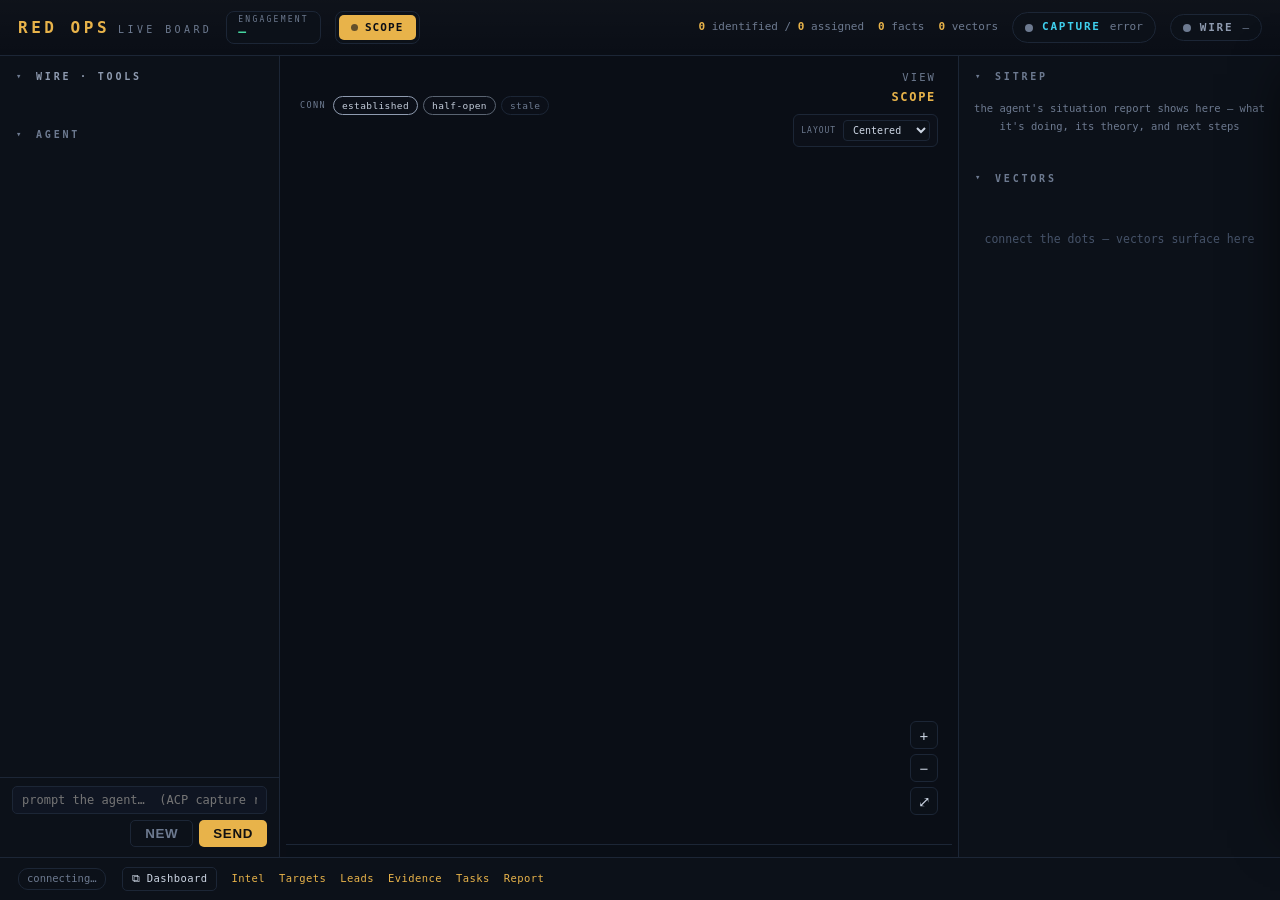
==== commit ab4404a3: "Show web chatbot scope on board and dashboard" ====
--- a/redops/static/board.html
+++ b/redops/static/board.html
@@ -148,6 +148,14 @@
     letter-spacing:.1em; color:var(--faint); pointer-events:none}
   .boardempty{position:absolute; inset:0; display:grid; place-items:center; text-align:center;
     color:var(--faint); font-size:12px; line-height:1.8; pointer-events:none}
+  .webscope-panel{position:absolute; z-index:3; left:16px; top:50px; width:min(600px,calc(100% - 32px));
+    max-height:45%; overflow:auto; padding:12px 14px; border:1px solid var(--line);
+    border-left:3px solid var(--amber); border-radius:6px; background:rgba(12,17,25,.95);
+    box-shadow:0 8px 24px rgba(0,0,0,.25); font:11px var(--mono); color:var(--text)}
+  .webscope-panel .ws-title{color:var(--amber); font-size:9px; letter-spacing:.16em; margin-bottom:8px}
+  .webscope-panel .ws-label{color:var(--dim); font-size:9px; letter-spacing:.1em; margin:8px 0 4px}
+  .webscope-panel .ws-item{overflow-wrap:anywhere; line-height:1.5; color:var(--teal)}
+  .webscope-panel .ws-empty{color:var(--dim)}
 
   .vectors{flex:1; overflow-y:auto; padding:4px 14px 14px; display:flex; flex-direction:column; gap:10px}
   /* SITREP — the agent's own "what/why" briefing, surfaced on the board */
@@ -373,7 +381,7 @@
     <nav class="switcher" id="switcher"></nav>
     <div class="spacer"></div>
     <div class="stats"><span><b id="s-tgt">0</b> identified / <b id="s-assigned">0</b> assigned</span><span><b id="s-fact">0</b> facts</span>
-      <span><b id="s-opp">0</b> vectors</span></div>
+      <span><b id="s-opp">0</b> vectors</span><span id="s-webstat" style="display:none"><b id="s-web">0</b> web pages</span></div>
     <div class="agent" title="Live capture status (ACP session or wiretail)"><span class="dot" id="dot"></span><b>CAPTURE</b><span class="stat" id="astat">—</span></div>
     <button class="agent wpill" id="wpill" title="Wire sensor (tcpdump) — click to start/stop packet capture"><span class="dot" id="wdot"></span><b>WIRE</b><span class="stat" id="wstat">—</span></button>
   </header>
@@ -435,6 +443,7 @@
       </div>
       <div class="zoomui"><button id="zoomin" title="Zoom in">+</button><button id="zoomout" title="Zoom out">−</button><button id="zoomrst" title="Reset view">⤢</button></div>
       <div class="boardempty" id="bempty"></div>
+      <div class="webscope-panel" id="webscope-panel" style="display:none" aria-label="Web pages in scope"></div>
       <div class="legend" id="legend"></div>
     </section>
     <div class="gut gv" id="gutR" title="drag to resize the right panel"></div>
@@ -523,7 +532,7 @@
 function hexPath(x,y,r){ctx.beginPath();for(let i=0;i<6;i++){const a=Math.PI/6+i*Math.PI/3;
   const px=x+Math.cos(a)*r,py=y+Math.sin(a)*r;i?ctx.lineTo(px,py):ctx.moveTo(px,py);}ctx.closePath();}
 
-let engId=null, level="scope";
+let engId=null, level="scope", webScope={pages:[],api_prefixes:[]};
 let targets=[], gnodes=[], gedges=[], allFacts=[], byId={}, opps=[], toolSpecs={}, hostMeta={};
 let tnodes={}, reveals={};           // scope target-nodes + reveal flash times
 // live animation layer (fed by the real SSE event stream)
@@ -660,6 +669,28 @@
 }
 function setEngName(e){$("#engname").textContent=e?(e.name||("#"+e.id)):"—";
   $("#engchip").title=e?("Active engagement: "+(e.name||"#"+e.id)+(e.scope?"  ·  "+e.scope:"")):"Active engagement";}
+function renderWebScope(){
+  const pages=webScope.pages||[], routes=webScope.api_prefixes||[];
+  const panel=$("#webscope-panel"), hasScope=pages.length||routes.length;
+  panel.style.display=(level==="scope"&&hasScope)?"block":"none";
+  panel.innerHTML=hasScope
+    ? `<div class="ws-title">WEB SCOPE · ${pages.length} EXACT PAGE${pages.length===1?"":"S"}</div>`
+      +`<div class="ws-label">CHATBOT PAGES</div>`
+      +pages.map(url=>`<div class="ws-item">${esc(url)}</div>`).join("")
+      +`<div class="ws-label">MESSAGING API PREFIXES</div>`
+      +(routes.length?routes.map(url=>`<div class="ws-item">${esc(url)}</div>`).join("")
+        :`<div class="ws-empty">none configured</div>`)
+    :"";
+  $("#s-web").textContent=pages.length;
+  $("#s-webstat").style.display=pages.length?"":"none";
+}
+async function loadWebScope(){
+  if(!engId){webScope={pages:[],api_prefixes:[]};renderWebScope();return;}
+  try{const result=await api(`/api/scope/${engId}`);
+    webScope=result.web||{pages:[],api_prefixes:[]};}
+  catch(e){webScope={pages:[],api_prefixes:[]};}
+  renderWebScope();
+}
 async function loadTargets(){
   try{ targets=await api(`/api/targets${engId?`?engagement_id=${engId}`:""}`);}catch(e){targets=[];}
   $("#s-tgt").textContent=targets.filter(t=>t.status!=="unidentified").length;
@@ -958,7 +989,7 @@
   // per-host entity graph — hide it in drill-in.
   const ff=$("#flowfilter"); if(ff)ff.style.display=(level==="scope")?"flex":"none";
   $("#layout-picker").style.display=(level==="scope")?"flex":"none";
-  renderLegend();
+  renderLegend();renderWebScope();
 }
 
 // ---------- detail (entity graph, filtered to target) ----------
@@ -1107,7 +1138,7 @@
   sPan.x=cx-(cx-sPan.x)*k;sPan.y=cy-(cy-sPan.y)*k;sZoom=nz;clampScopePan();}
 function drawScope(){
   const list=Object.values(tnodes);
-  $("#bempty").style.display=list.length?"none":"grid";
+  $("#bempty").style.display=(list.length||(webScope.pages||[]).length)?"none":"grid";
   $("#bempty").innerHTML="no hosts in scope yet<br><span style='color:var(--dim)'>add targets, then recon reveals them</span>";
   const op=scopeOperator(), now=performance.now();   // operator anchor (zoom/pan aware) + frame clock
   // edges: operator -> identified targets. A hot host (recent activity) lights
@@ -1642,7 +1673,7 @@
     ago.title=n>40?`${n} target-attributed events since the agent last wrote this sitrep — it may be behind the map`:"";}}
 // ---------- live ----------
 let rT=null; function scheduleRefresh(){clearTimeout(rT);rT=setTimeout(async()=>{
-  await Promise.all([loadTargets(),loadGraph(),loadVectors(),loadRuns(),loadSitrep()]);
+  await Promise.all([loadTargets(),loadWebScope(),loadGraph(),loadVectors(),loadRuns(),loadSitrep()]);
   if(inspFocus){await hydrate();renderInspector();}   // live-update the open inspector (co-op)
 },600);}
 function connectSSE(){const es=new EventSource("/api/stream");
@@ -1665,10 +1696,10 @@
 async function pollEngagement(){
   let id=null; try{id=(await api("/api/active_engagement")).id;}catch(e){return;}
   if(id==null||id===engId)return;
-  engId=id; level="scope"; view=null; inspFocus=null; tnodes={}; reveals={};
+  engId=id; level="scope"; webScope={pages:[],api_prefixes:[]}; renderWebScope(); view=null; inspFocus=null; tnodes={}; reveals={};
   ent={}; byId={}; gnodes=[]; gedges=[]; liveFlows=[]; drops=[]; noise=[]; motions=[]; closeInspector(); hideFlowPop();
   try{const list=await api("/api/engagements"); setEngName(list.find(x=>x.id===engId));}catch(e){}
-  await Promise.all([loadTargets(),loadGraph(),loadVectors(),loadFeed(),loadFlows(),loadSitrep()]);
+  await Promise.all([loadTargets(),loadWebScope(),loadGraph(),loadVectors(),loadFeed(),loadFlows(),loadSitrep()]);
   setLevel("scope");
 }
 
@@ -1721,11 +1752,12 @@
 }
 async function init(){setupResizers();setupLayoutPicker();resize();await loadHeader();
   try{(await api("/api/tools/specs")).forEach(s=>toolSpecs[s.name]=s);}catch(e){}
-  await Promise.all([loadTargets(),loadGraph(),loadVectors(),loadFeed(),loadFlows(),loadSitrep()]);
+  await Promise.all([loadTargets(),loadWebScope(),loadGraph(),loadVectors(),loadFeed(),loadFlows(),loadSitrep()]);
   setLevel("scope"); connectSSE(); loadRuns();
   setInterval(pollEngagement,3000);
   setInterval(pollInspector,2000);
   setInterval(loadSitrep,6000);  // the agent's briefing (its own event doesn't full-refresh)
+  setInterval(loadWebScope,6000); // scope edits in the dashboard appear on the board
   setInterval(loadFlows,2000);   // reconcile the live-connection set (drops age out)
   setInterval(loadRuns,1000);   // scan-state animation tracks the real queue closely
   setInterval(refreshHealth,15000); refreshPermissions(); setInterval(refreshPermissions,4000);
